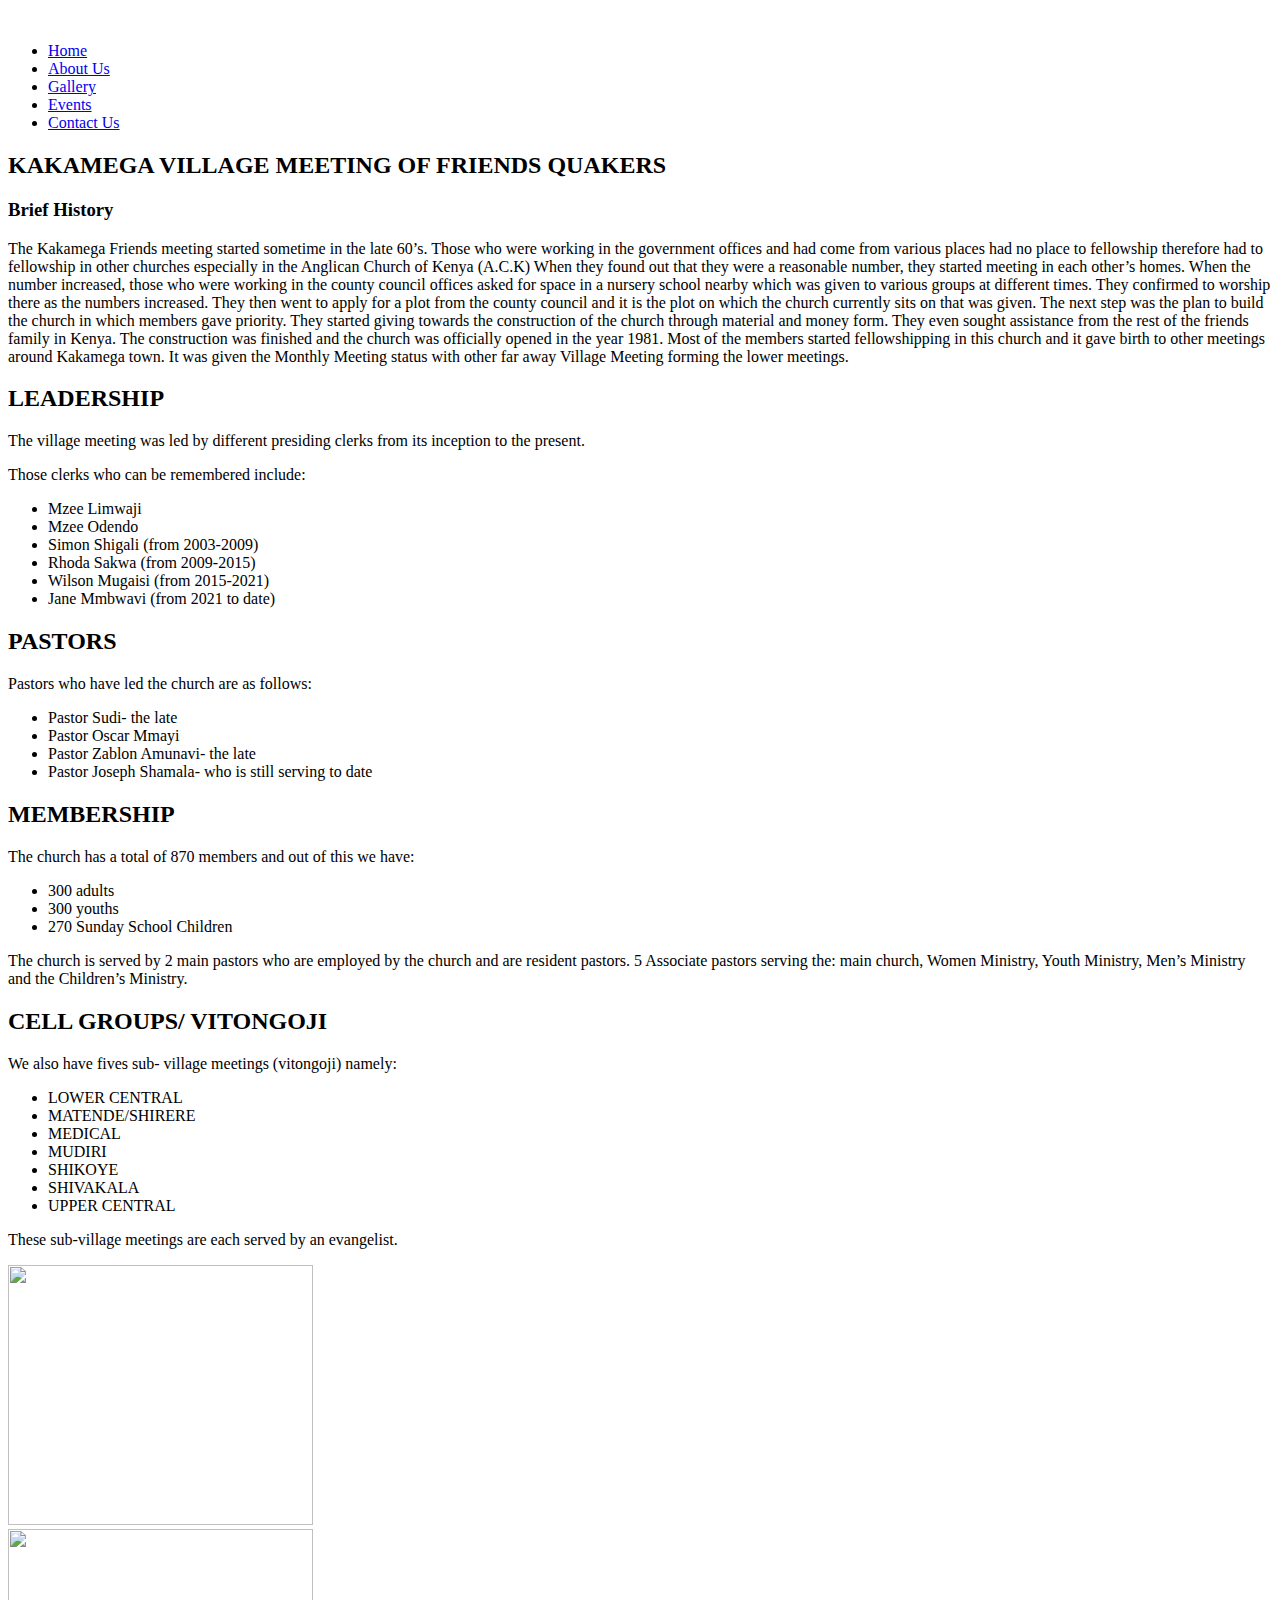
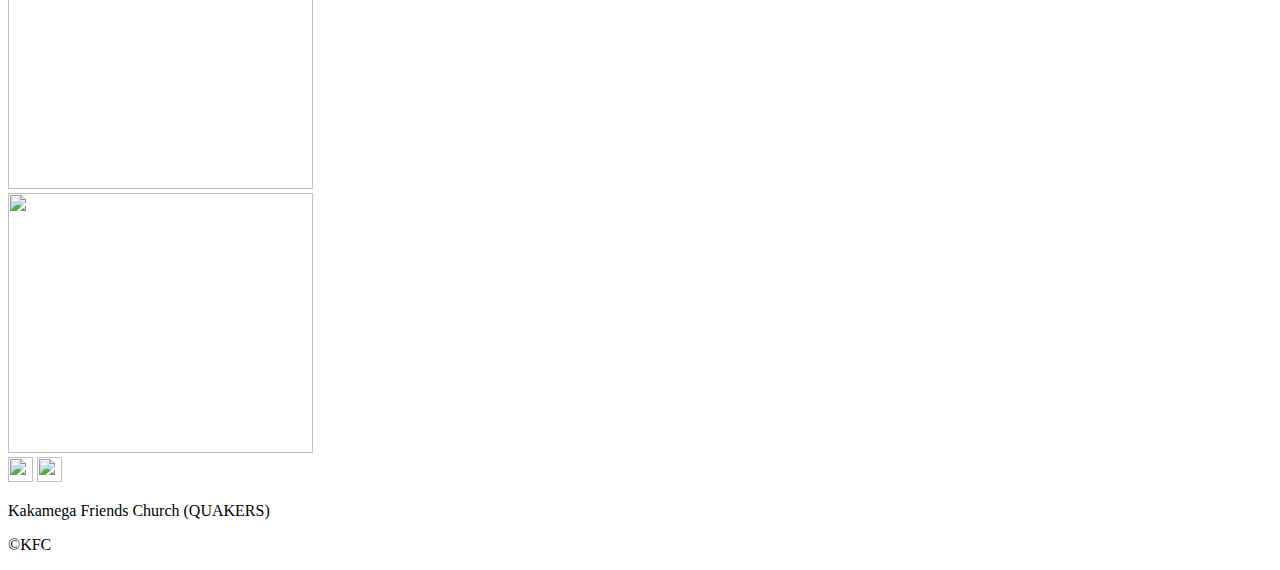
==== about.html @ b334652e "added photo" ====
<!DOCTYPE html>
<html lang="en">
<head>
    <meta charset="UTF-8">
    <meta http-equiv="X-UA-Compatible" content="IE=edge">
    <meta name="viewport" content="width=device-width, initial-scale=1.0">
    <link rel="stylesheet" href="about.css">
    <link rel="stylesheet" href="https://stackpath.bootstrapcdn.com/font-awesome/4.7.0/css/font-awesome.min.css">
    <title>project 1</title>
    <script src="https://code.jquery.com/jquery-3.6.0.js"></script>
    <script type="text/javascript">
        $(window).on('scroll', function(){
            if ($(window).scrollTop()){
                $('header').addClass('black');
            }
            else
            {
                $('header').removeClass('black');
            }
        })
    </script>
</head>
<body>
    <header>
        <a href="#" class="logo"><img src="logo.jfif" alt="" class="logopic"></a>
        <div class="menu-toggle"></div>
        <nav>
            <ul>
                <li><a href="index.html">Home</a></li>
                <li><a href="about.html"  class="active">About Us</a></li>
                <li><a href="gallery.html">Gallery</a></li>
                <li><a href="events.html">Events</a></li>
                <li><a href="contact.html">Contact Us</a></li>
            </ul>
        </nav>
        <div class="clearfix"></div>
    </header>
    <script src="https://code.jquery.com/jquery-3.6.0.js" integrity="sha256-H+K7U5CnXl1h5ywQfKtSj8PCmoN9aaq30gDh27Xc0jk=" crossorigin="anonymous"></script>
    <script type="text/javascript">
        $(document).ready(function(){
            $('.menu-toggle').click(function(){
            $('.menu-toggle').toggleClass('active')
            $('nav').toggleClass('active')
            })
        })
    </script>
    <main>
        <div class="origin">
            <h2>KAKAMEGA VILLAGE MEETING OF FRIENDS QUAKERS</h2>
            <h3>Brief History</h3>
            <P>The Kakamega Friends meeting started sometime in the late 60’s. 
                Those who were working in the government offices and had come from various places had no place to fellowship therefore had to fellowship in other churches especially in the Anglican Church of Kenya (A.C.K) 
                When they found out that they were a reasonable number, they started meeting in each other’s homes.
                When the number increased, those who were working in the county council offices asked for space in a nursery school nearby which was given to various groups at different times.
                They confirmed to worship there as the numbers increased. 
                They then went to apply for a plot from the county council and it is the plot on which the church currently sits on that was given.
                The next step was the plan to build the church in which members gave priority. They started giving towards the construction of the church through material and money form.
                They even sought assistance from the rest of the friends family in Kenya.
                The construction was finished and the church was officially opened in the year 1981.
                Most of the members started fellowshipping in this church and it gave birth to other meetings around Kakamega town.
                It was given the Monthly Meeting status with other far away Village Meeting forming the lower meetings.
            </P>
        </div>
        <div class="leadership">
            <div class="leaders">
                <h2>LEADERSHIP</h2>
                <P>The village meeting was led by different presiding clerks from its inception to the present.</P>
                <p>Those clerks who can be remembered include:</p>
                <ul>
                    <li>Mzee Limwaji</li>
                    <li>Mzee Odendo</li>
                    <li>Simon Shigali (from 2003-2009)</li>
                    <li>Rhoda Sakwa (from 2009-2015)</li>
                    <li>Wilson Mugaisi (from 2015-2021)</li>
                    <li>Jane Mmbwavi (from 2021 to date)</li>
                </ul>
            </div>
            <div class="pastors">
                <h2>PASTORS</h2>
                <p>Pastors who have led the church are as follows:</p>
                <ul>
                    <li>Pastor Sudi- the late</li>
                    <li>Pastor Oscar Mmayi</li>
                    <li>Pastor Zablon Amunavi- the late</li>
                    <li>Pastor Joseph Shamala- who is still serving to date</li>
                </ul>
            </div>
        </div>
        <div class="objectives">
            <h2>MEMBERSHIP</h2>
            <p>The church has a total of 870 members and out of this we have:</p>
            <ul>
                <li>300 adults</li>
                <li>300 youths</li>
                <li>270 Sunday School Children</li>
            </ul>
            <p>The church is served by 2 main pastors who are employed by the church and are resident pastors.
                5 Associate pastors serving the: main church, Women Ministry, Youth Ministry, Men’s Ministry and the Children’s Ministry.
            </p>
            <h2>CELL GROUPS/ VITONGOJI</h2>
            <P>We also have fives sub- village meetings (vitongoji) namely:</P>
            <ul>
                <li>LOWER CENTRAL</li>
                <li>MATENDE/SHIRERE</li>
                <li>MEDICAL</li>
                <li>MUDIRI</li>
                <li>SHIKOYE</li>
                <li>SHIVAKALA</li>
                <li>UPPER CENTRAL</li>
            </ul>
            <p>These sub-village meetings are each served by an evangelist.</p>
        </div>
        <div class="images">
            <div class="pc"><img src="pc/mmpc.jpg" width="305" height="260" alt=""></div>
            <div class="vpc"><img src="pc/pcl.jpg" width="305" height="260" alt=""></div>
            <div class="pst"><img src="p sham/pas.jpg" width="305" height="260" alt=""></div>
        </div>
    </main>
    <footer class="footer">
        <a href="https://www.facebook.com/profile.php?id=100045653815010"><img src="fblogo.png" width="25px" height="25px" alt=""></a>
        <a href="https://youtube.com/channel/UCqHTEB5Ny-5T0MM6x7pvdng" class="ytlogo"><img src="ytlogo.png" width="25px" height="25px" alt=""></a>
        <p>Kakamega Friends Church (QUAKERS)</p>
        <div class="copyright"><p>&copy;KFC</p></div>
    </footer>
</body>
</html>
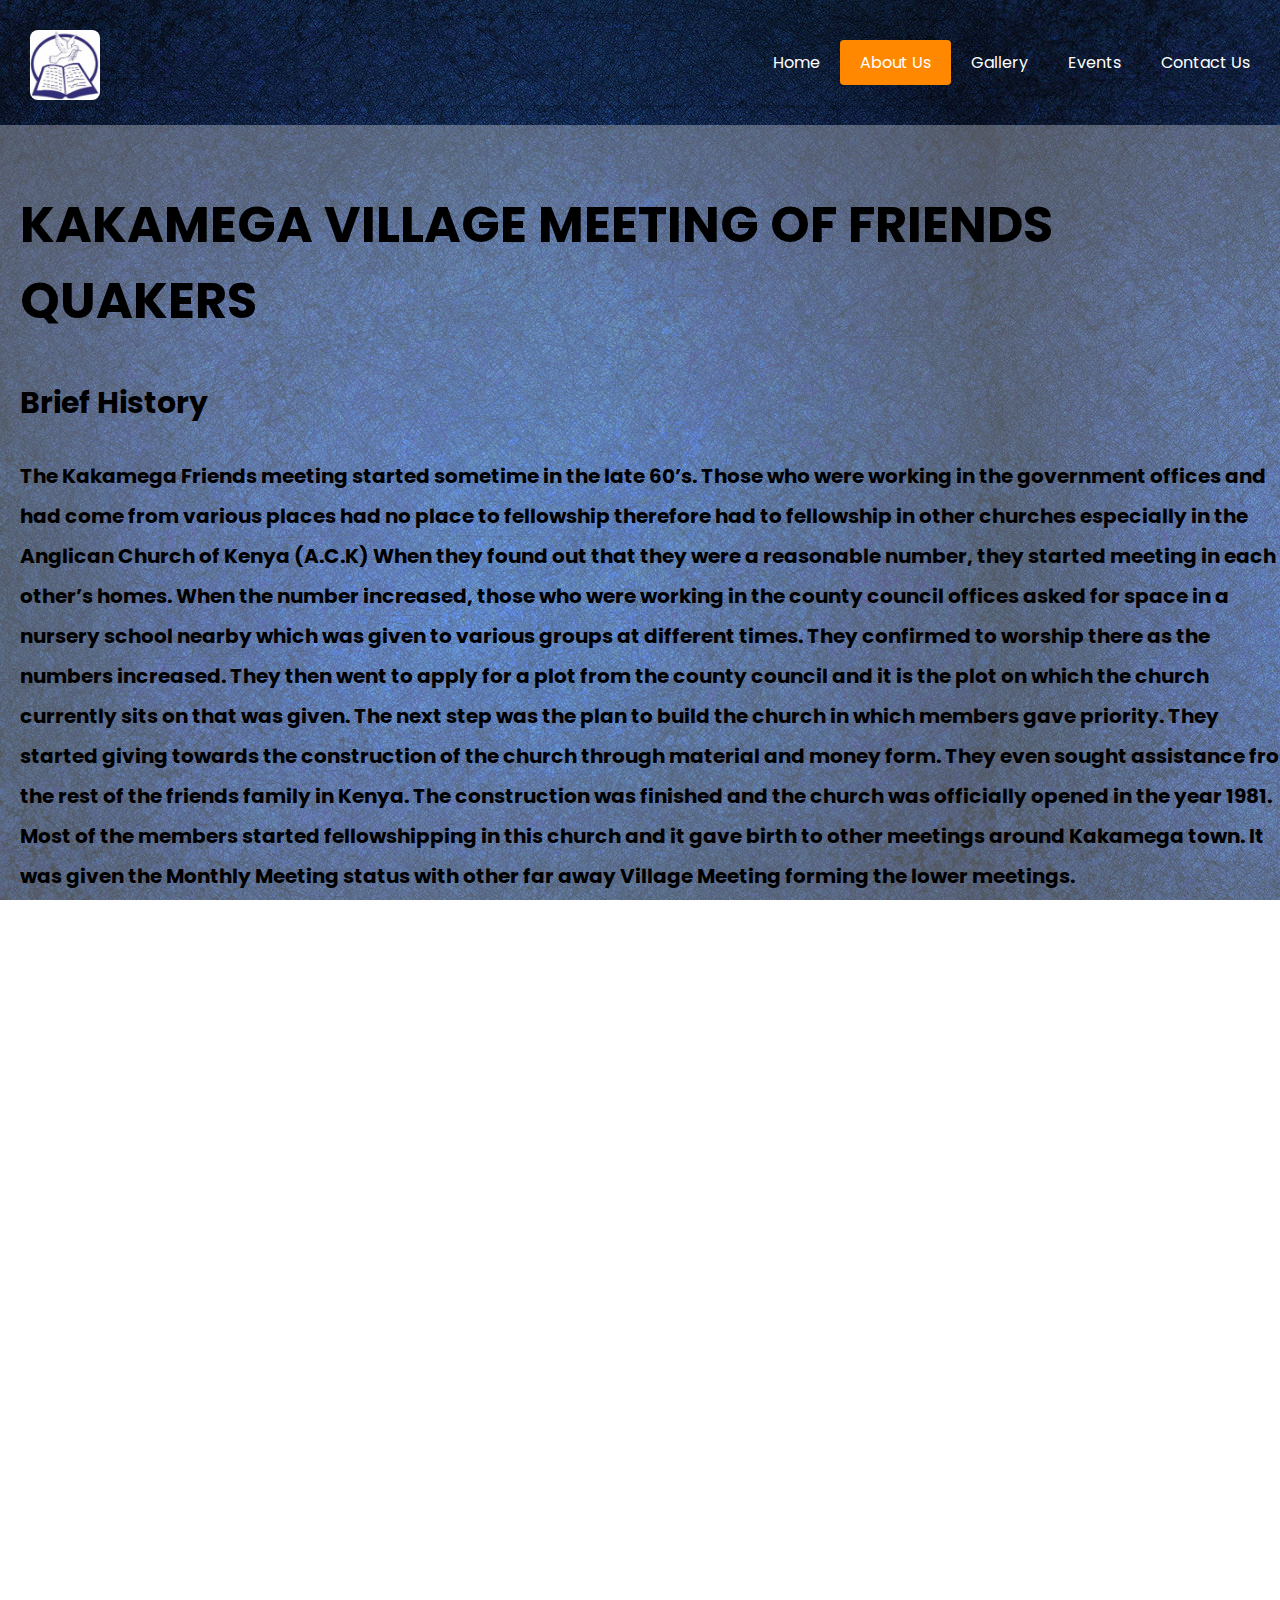
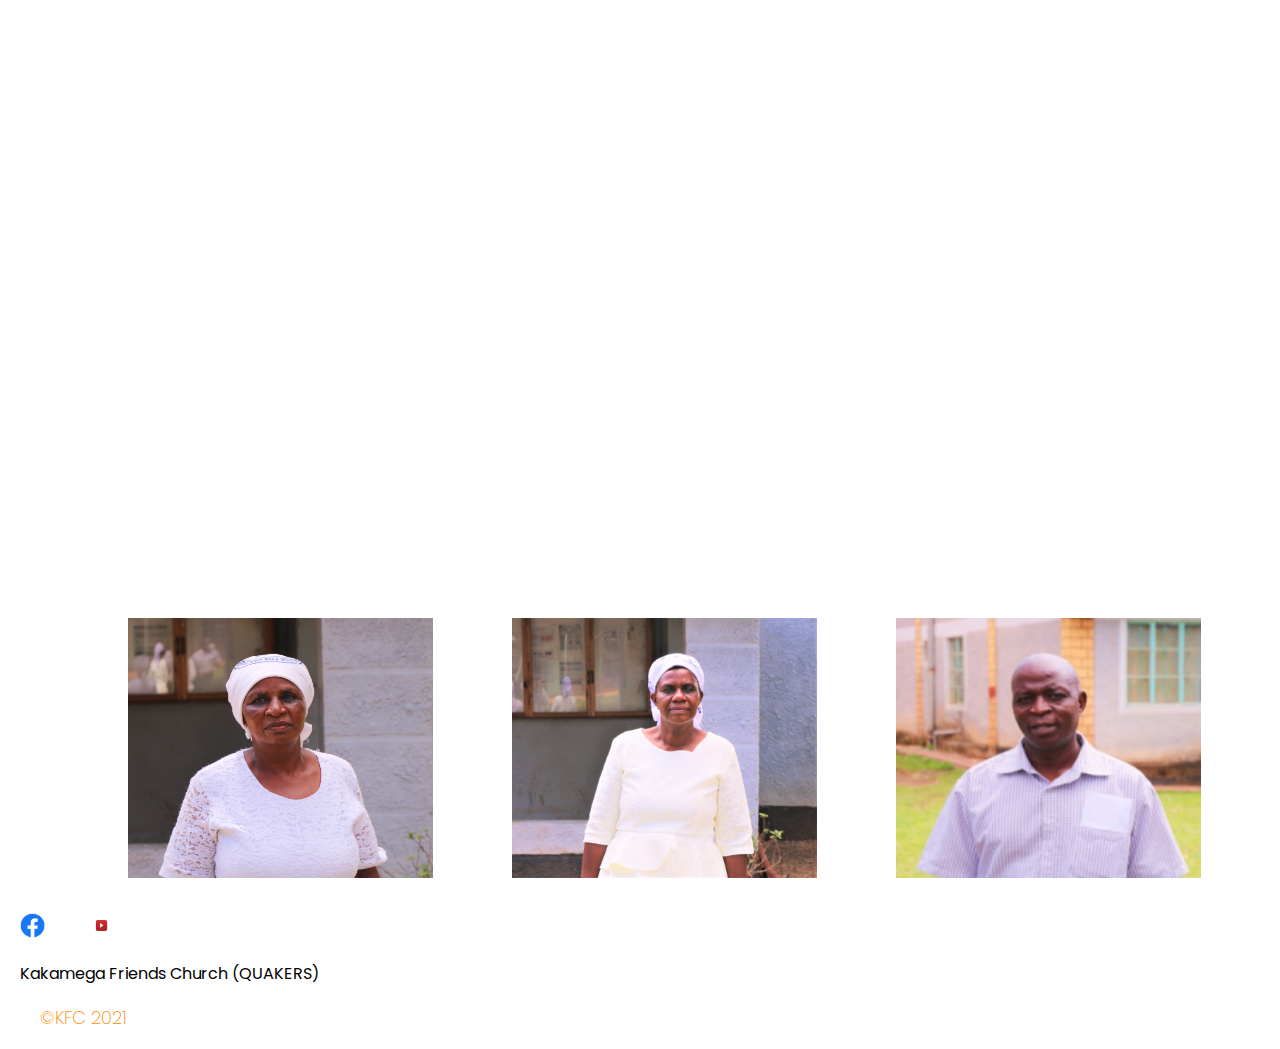
==== commit 32af6803: "added copyright" ====
--- a/about.html
+++ b/about.html
@@ -120,7 +120,7 @@
         <a href="https://www.facebook.com/profile.php?id=100045653815010"><img src="fblogo.png" width="25px" height="25px" alt=""></a>
         <a href="https://youtube.com/channel/UCqHTEB5Ny-5T0MM6x7pvdng" class="ytlogo"><img src="ytlogo.png" width="25px" height="25px" alt=""></a>
         <p>Kakamega Friends Church (QUAKERS)</p>
-        <div class="copyright"><p>&copy;KFC</p></div>
+        <div class="copyright"><p>&copy;KFC 2021</p></div>
     </footer>
 </body>
 </html>--- a/about.css
+++ b/about.css
@@ -0,0 +1,255 @@
+@import url('https://fonts.googleapis.com/css2?family=Poppins&display=swap');
+body
+{
+    margin: 0;
+    padding: 0;
+    font-family: 'Poppins', sans-serif;
+    background: url(oip.jpg);
+    background-attachment: fixed;
+}
+header
+{
+    position: relative;
+    width: 100%;
+    /* max-width: 1200px; */
+    margin: 20px auto;
+    padding: 10px;
+    /* background: #fff; */
+    box-sizing: border-box;
+    border-radius: 4px;
+    box-shadow: 0 2px 5px rgba(0, 0, 0, 0.2);
+}
+header.black
+{
+    background: rgba(0, 0, 0, .8);
+    height: 80px;
+    padding: 8px 50px;
+}
+header a.logo
+{   
+    color: rgb(255, 136, 0);
+    height: 60px;
+    font-size: 36px;
+    line-height: 60px;
+    padding: 0 20px;
+    text-align: center;
+    box-sizing: border-box;
+    float: left;
+    font-weight: 700;
+    text-decoration: none;
+    transition: .5s;
+}
+header a.logo .logopic
+{
+    width: 70px;
+    height: 70px;
+    border-radius: 8px;
+    transition: .5s;
+}
+header.black a.logo .logopic
+{
+    height: 65px;
+}
+nav
+{
+    float: right;
+}
+.clearfix
+{
+    clear: both;
+}
+nav ul
+{
+   margin: 0;
+   padding: 0;
+    display: flex;
+}
+nav ul li
+{
+    list-style: none;
+}
+nav ul li a
+{
+    display: block;
+    margin: 10px 0;
+    padding: 10px 20px;
+    text-decoration: none;
+    color: #fff;
+}
+nav ul li a.active,
+nav ul li a:hover
+{
+    background: rgb(255, 136, 0);
+    border-radius: 4px;
+    color: #fff;
+    transition: 0.5s;
+}
+@media (max-width: 1200px)
+{
+    header
+    {
+        margin: 20px;
+    }
+}@media (max-width: 768px)
+{
+    .menu-toggle
+    {
+        display: block;
+        width: 40px;
+        height: 40px;
+        margin: 10px;
+        float: right;
+        cursor: pointer;
+        text-align: center;
+        font-size: 30px;
+        color: rgb(255, 136, 0);
+    }
+    .menu-toggle::before
+    {
+        content: '\f0c9';
+        font-family: fontAwesome;
+        line-height: 40px;
+    }
+    .menu-toggle.active::before
+    {
+        content: '\f00d';
+    }
+    nav
+    {
+        display: none;
+    }
+    nav.active
+    {
+        display: block;
+        width: 100%;
+    }
+    nav.active ul
+    {
+        display: block;
+    }
+    nav.active ul li a
+    {
+        margin: 0;
+    }
+}
+.origin
+{
+    padding: 20px;
+    height: auto;
+    width: 100%;
+    background: rgba(255, 255, 255, 0.3);
+}
+.origin h2
+{
+    font-size: 50px;
+    display: flex;
+    justify-content: center;
+    align-items: center;
+}
+.origin h3
+{
+    font-size: 30px;
+}
+.origin p
+{
+    font-size: 20px;
+    font-weight: 700;
+    line-height: 2em;
+}
+.leadership
+{
+    margin-top: 20px;
+    height: auto;
+    width: 100%;
+    display: flex;
+    justify-content: space-evenly;
+    align-items: inherit;
+    font-size: 20px;
+    background: rgba(255, 255, 255, .2);
+}
+.leaders
+{
+    padding: 20px;
+    color: #fff;
+}
+.leaders p
+{
+    font-size: 20px;
+}
+.pastors
+{
+    padding: 20px;
+    color: #fff;
+}
+.pastors p
+{
+    font-size: 20px;
+}
+.objectives
+{
+    padding: 20px;
+    height: auto;
+    width: 100%;
+    font-size: 20px;
+    color: #fff;
+}
+.images
+{
+    display: flex;
+    justify-content: space-evenly;
+    align-items: center;
+    height: 290px;
+    /* margin: 20px; */
+    background: rgba(255, 255, 255, .1);
+}
+.images .pc
+{
+    height: 260px;
+    width: 20%;
+    margin-top: 20px;
+    margin-bottom: 20px;
+    background: rgb(5, 5, 5);
+}
+.images .vpc
+{
+    height: 260px;
+    width: 20%;
+    margin-top: 20px;
+    margin-bottom: 20px;
+    background: rgb(5, 5, 5);
+}
+.images .pst
+{
+    height: 260px;
+    width: 20%;
+    margin-top: 20px;
+    margin-bottom: 20px;
+    background: rgb(5, 5, 5);
+}
+.footer
+{
+    margin-top: 20px;
+    height: auto;
+    width: 100%;
+    background: rgba(255, 255, 255, .4);
+}
+.footer .copyright
+{
+    margin-left: 20px;
+    font-size: 18px;
+    font-weight: 200;
+    color: rgb(255, 136, 0);
+}
+.footer a
+{
+    margin: 20px;
+}
+.ytlogo
+{
+    height: 35px;
+    width: 35px;
+}
+.footer p
+{
+    margin-left: 20px;
+}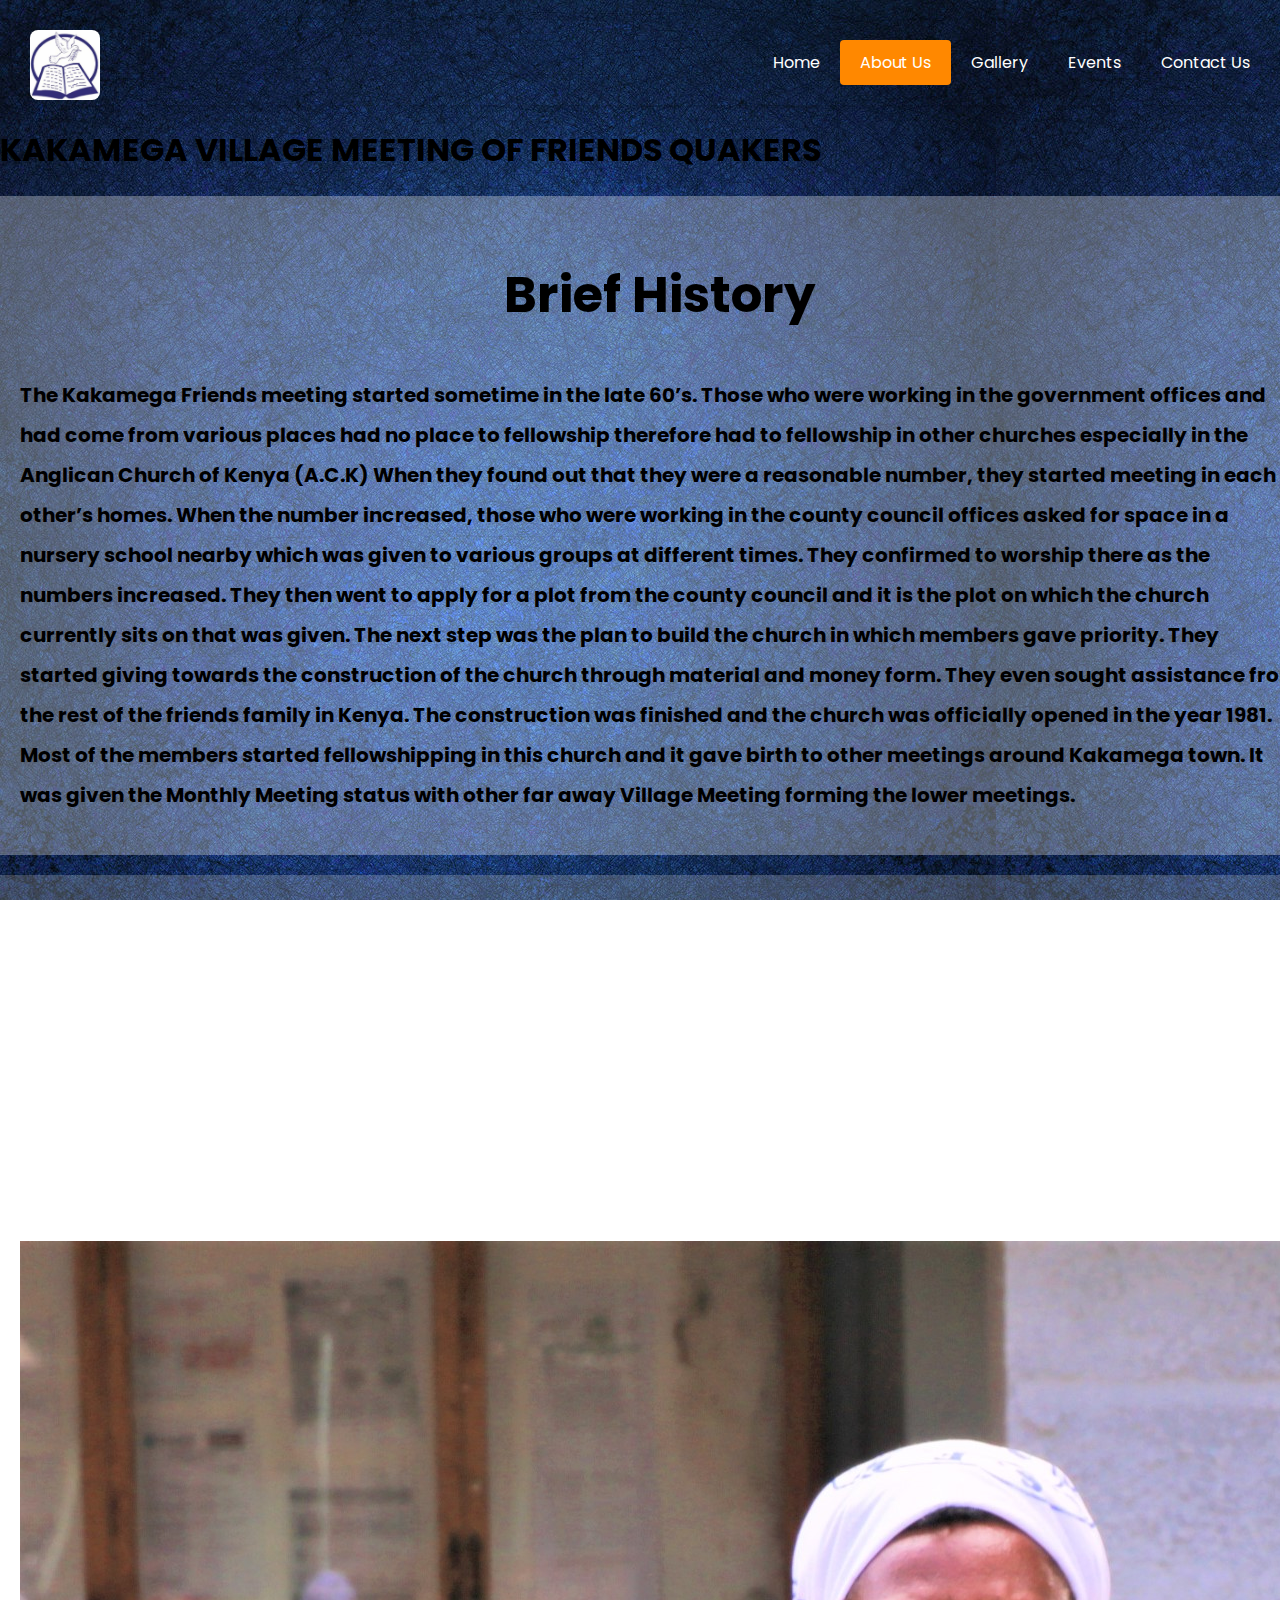
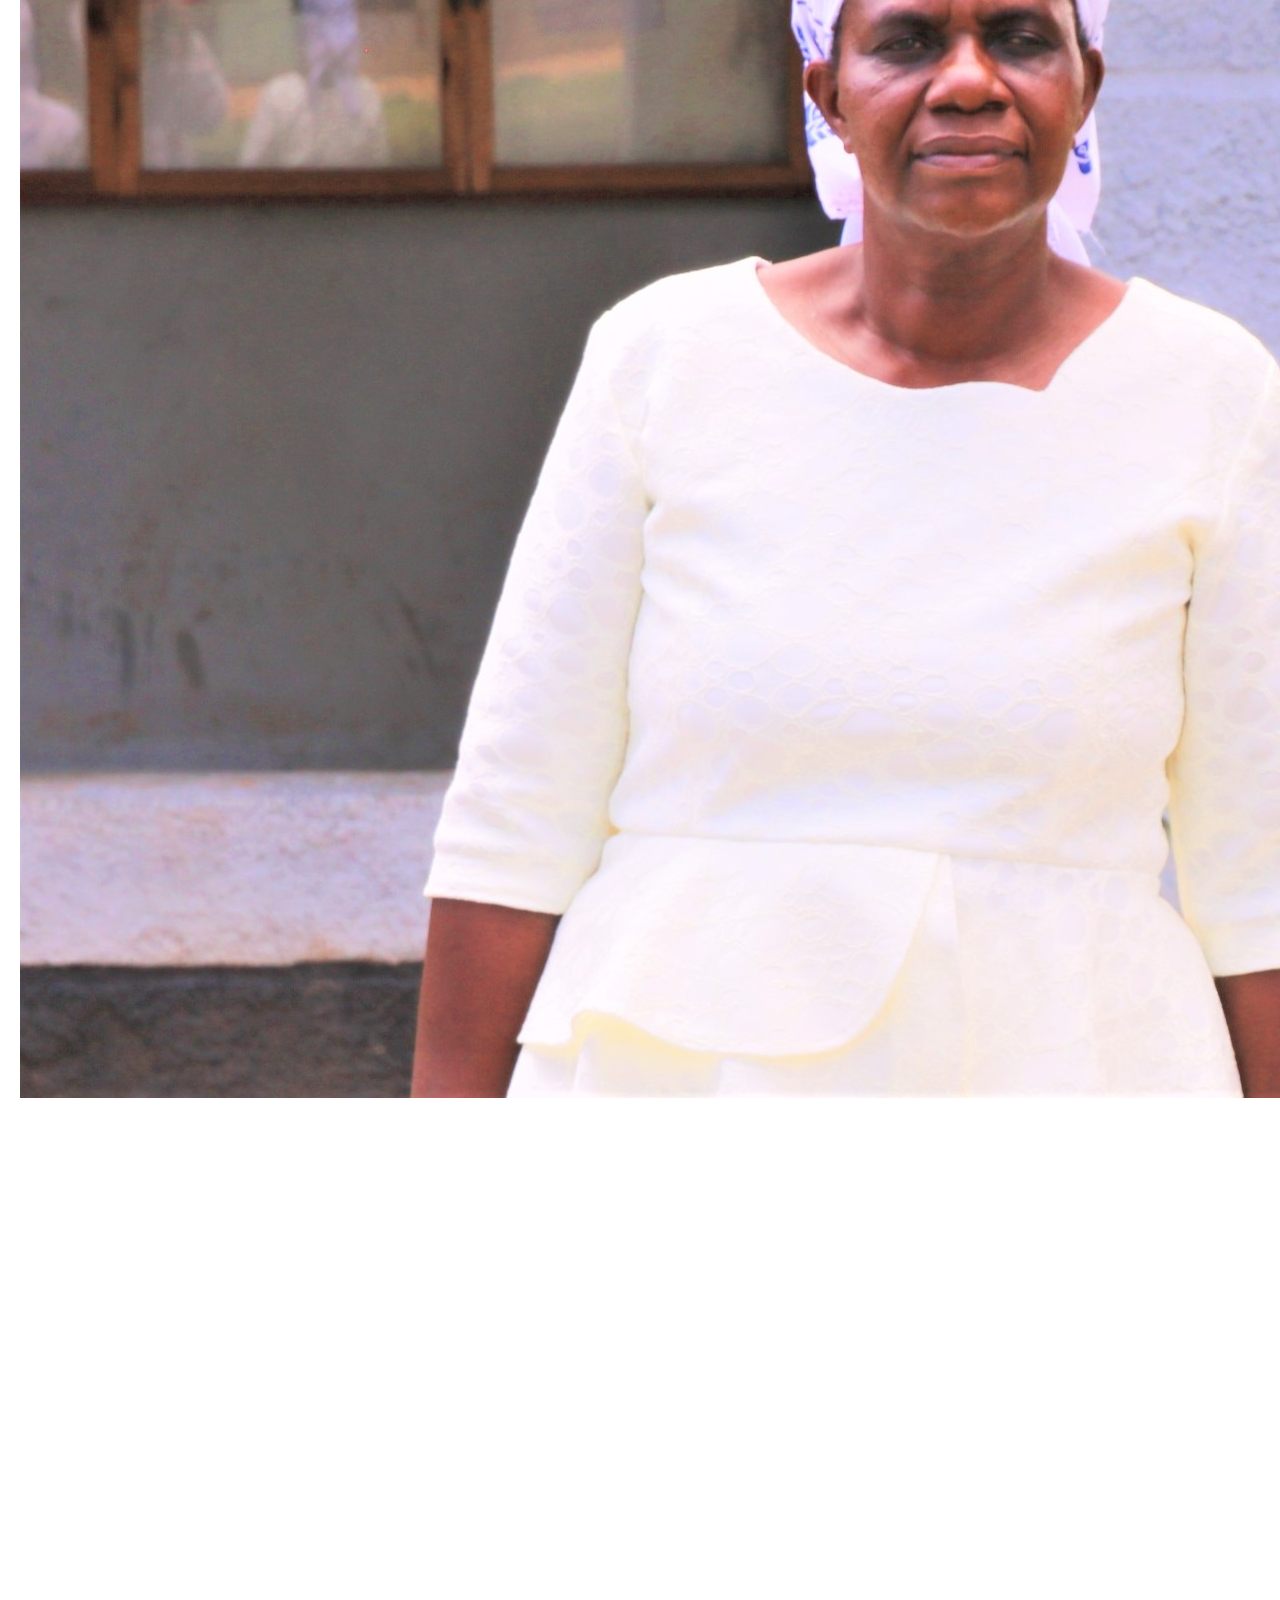
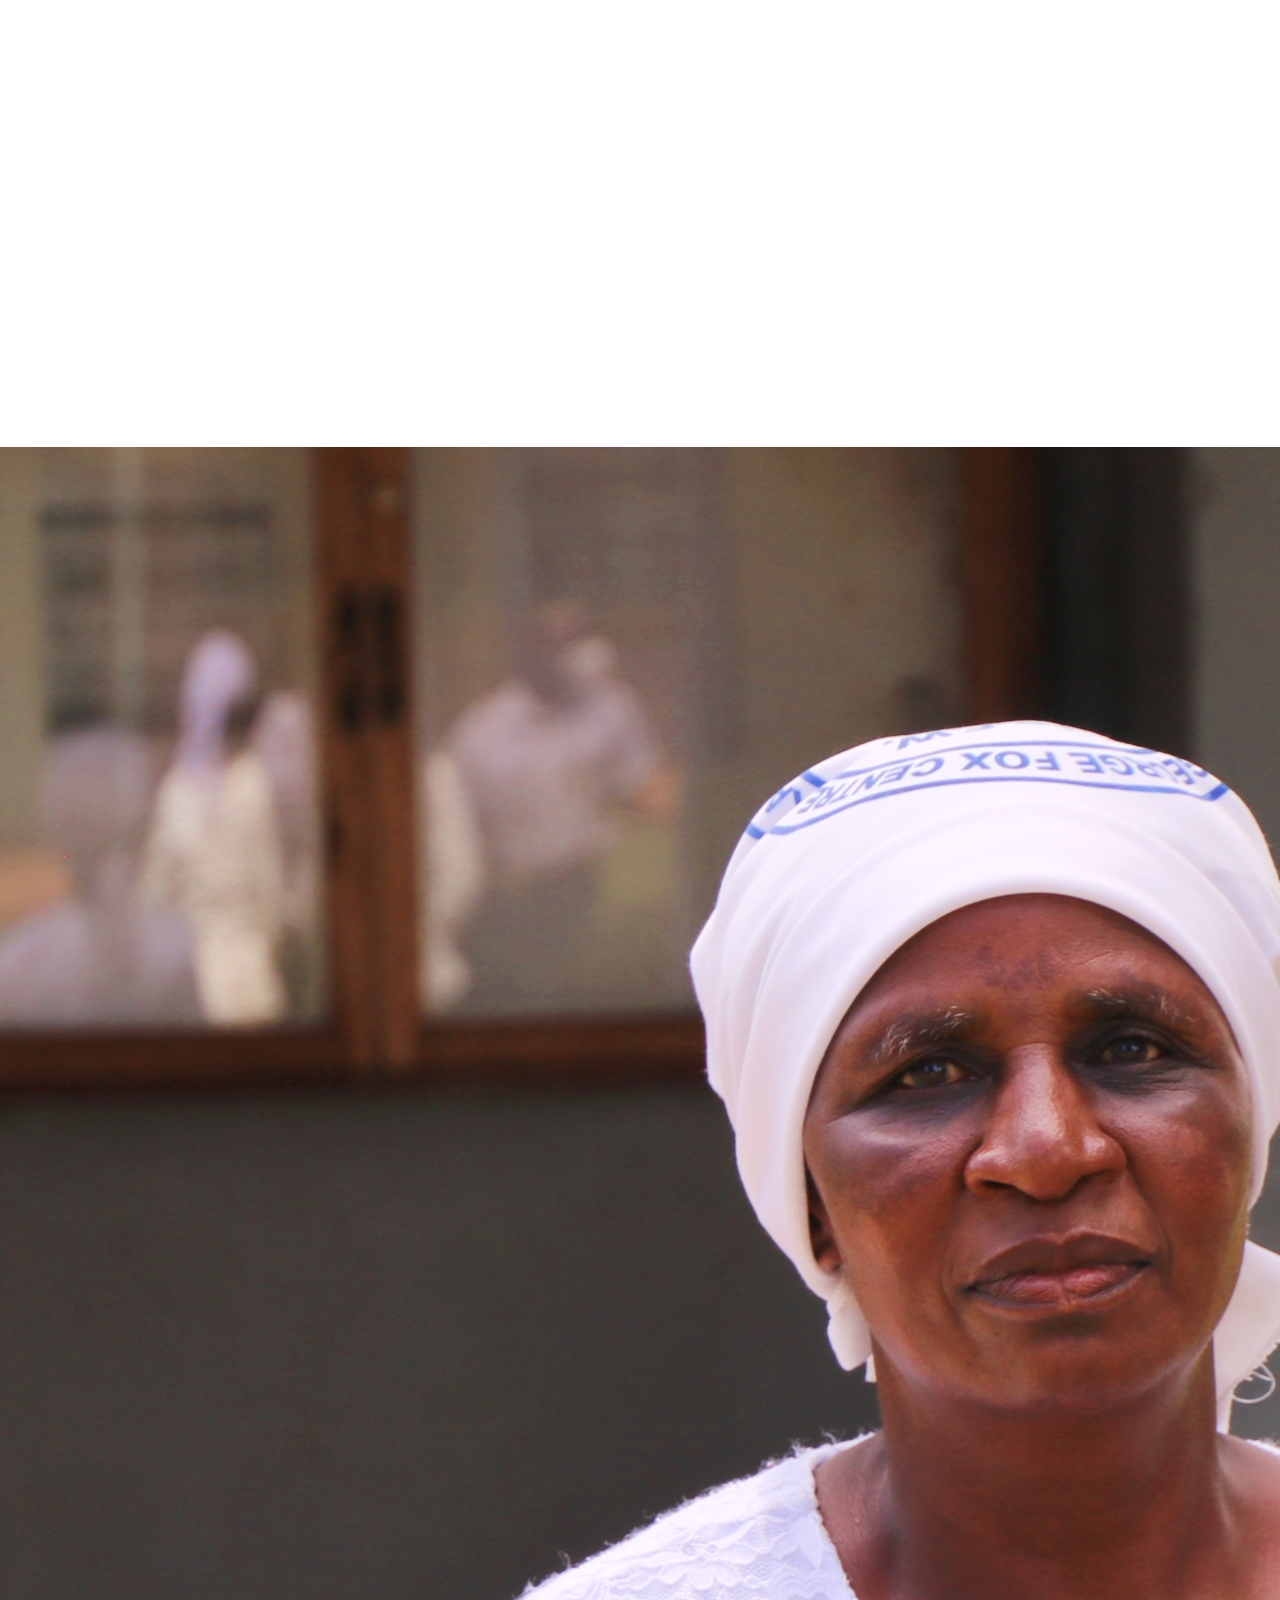
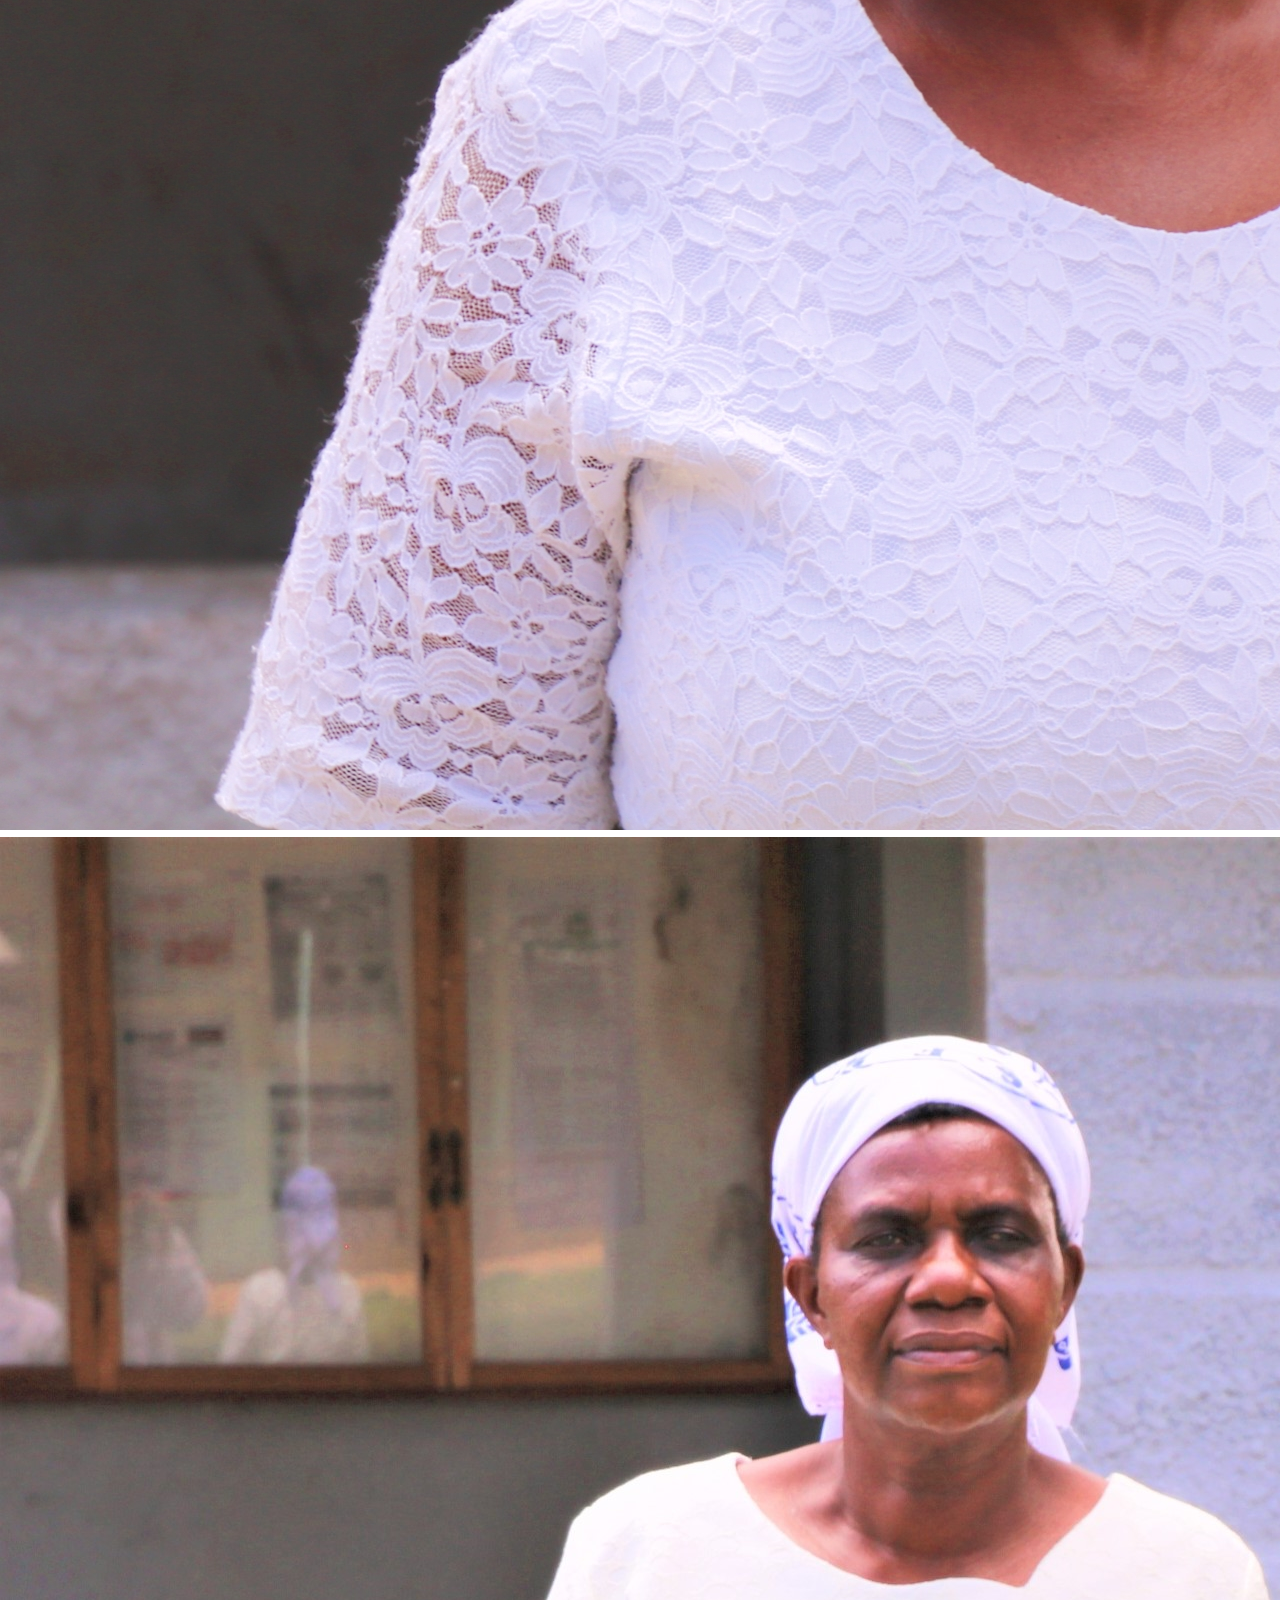
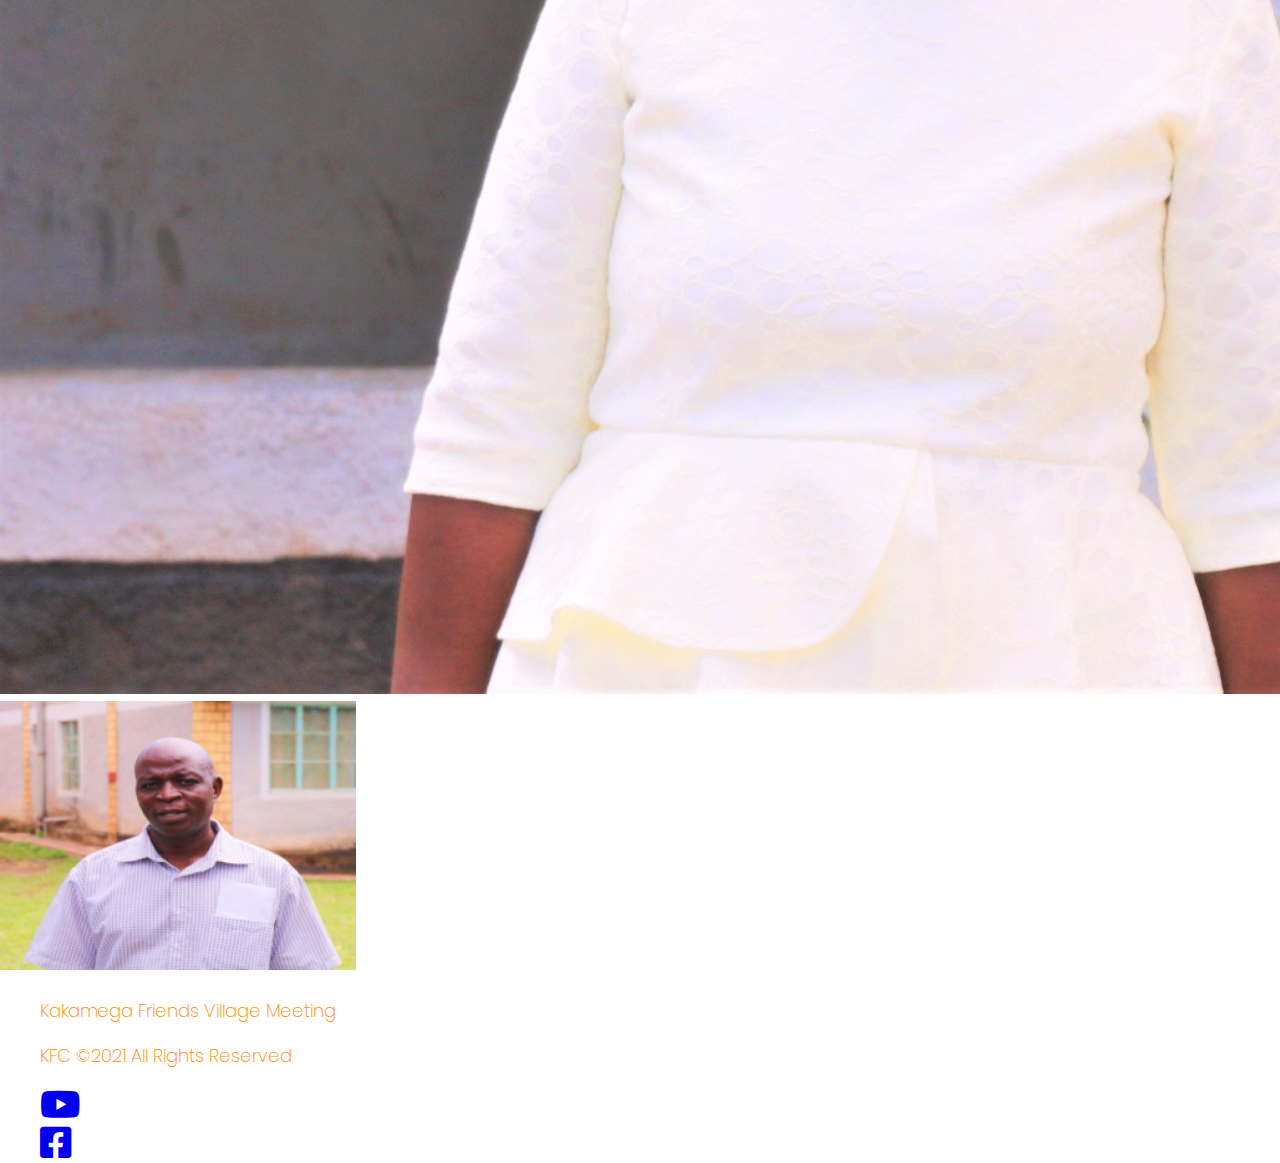
==== commit 39889fc0: "created footer" ====
--- a/about.html
+++ b/about.html
@@ -4,6 +4,7 @@
     <meta charset="UTF-8">
     <meta http-equiv="X-UA-Compatible" content="IE=edge">
     <meta name="viewport" content="width=device-width, initial-scale=1.0">
+    <link rel="stylesheet" href="css/all.min.css">
     <link rel="stylesheet" href="about.css">
     <link rel="stylesheet" href="https://stackpath.bootstrapcdn.com/font-awesome/4.7.0/css/font-awesome.min.css">
     <title>project 1</title>
@@ -45,9 +46,12 @@
         })
     </script>
     <main>
+        <div class="h1">
+            <h1>KAKAMEGA VILLAGE MEETING OF FRIENDS QUAKERS</h1>
+            
+        </div>
         <div class="origin">
-            <h2>KAKAMEGA VILLAGE MEETING OF FRIENDS QUAKERS</h2>
-            <h3>Brief History</h3>
+            <h2>Brief History</h2>
             <P>The Kakamega Friends meeting started sometime in the late 60’s. 
                 Those who were working in the government offices and had come from various places had no place to fellowship therefore had to fellowship in other churches especially in the Anglican Church of Kenya (A.C.K) 
                 When they found out that they were a reasonable number, they started meeting in each other’s homes.
@@ -62,10 +66,11 @@
             </P>
         </div>
         <div class="leadership">
+            <!-- <div class="h2"><h2>LEADERSHIP</h2></div> -->
             <div class="leaders">
                 <h2>LEADERSHIP</h2>
-                <P>The village meeting was led by different presiding clerks from its inception to the present.</P>
-                <p>Those clerks who can be remembered include:</p>
+                <P>The village meeting was led by different presiding clerks from its inception to the present.Those clerks who can be remembered include:</P>
+                <p></p>
                 <ul>
                     <li>Mzee Limwaji</li>
                     <li>Mzee Odendo</li>
@@ -74,6 +79,7 @@
                     <li>Wilson Mugaisi (from 2015-2021)</li>
                     <li>Jane Mmbwavi (from 2021 to date)</li>
                 </ul>
+                <div><img src="pc/pcl.jpg" alt=""></div>
             </div>
             <div class="pastors">
                 <h2>PASTORS</h2>
@@ -84,43 +90,64 @@
                     <li>Pastor Zablon Amunavi- the late</li>
                     <li>Pastor Joseph Shamala- who is still serving to date</li>
                 </ul>
+                <div><img src="p sham/pas.jpg" alt=""></div>
             </div>
         </div>
         <div class="objectives">
-            <h2>MEMBERSHIP</h2>
-            <p>The church has a total of 870 members and out of this we have:</p>
-            <ul>
-                <li>300 adults</li>
-                <li>300 youths</li>
-                <li>270 Sunday School Children</li>
-            </ul>
-            <p>The church is served by 2 main pastors who are employed by the church and are resident pastors.
-                5 Associate pastors serving the: main church, Women Ministry, Youth Ministry, Men’s Ministry and the Children’s Ministry.
-            </p>
-            <h2>CELL GROUPS/ VITONGOJI</h2>
-            <P>We also have fives sub- village meetings (vitongoji) namely:</P>
-            <ul>
-                <li>LOWER CENTRAL</li>
-                <li>MATENDE/SHIRERE</li>
-                <li>MEDICAL</li>
-                <li>MUDIRI</li>
-                <li>SHIKOYE</li>
-                <li>SHIVAKALA</li>
-                <li>UPPER CENTRAL</li>
-            </ul>
-            <p>These sub-village meetings are each served by an evangelist.</p>
+            <div class="membership">
+                <h2>MEMBERSHIP</h2>
+                <p>The church has a total of 870 members and out of this we have:</p>
+                <ul>
+                    <li>300 adults</li>
+                    <li>300 youths</li>
+                    <li>270 Sunday School Children</li>
+                </ul>
+                <p>The church is served by 2 main pastors who are employed by the church and are resident pastors.
+                    5 Associate pastors serving the: main church, Women Ministry, Youth Ministry, Men’s Ministry and the Children’s Ministry.
+                </p>
+            </div>
+            <div class="circles">
+                <div class="qmen">
+                    <img src="#" alt="">
+                </div>
+                <div class="usfw">
+                    <img src="#" alt="">
+                </div>
+                <div class="yfp">
+                    <img src="#" alt="">
+                </div>
+                <div class="children">
+                    <img src="#" alt="">
+                </div>
+            </div>
+            <div class="cellgroups">
+                <h2>CELL GROUPS/ VITONGOJI</h2>
+                <P>We also have fives sub- village meetings (vitongoji) namely:</P>
+                <ul>
+                    <li>LOWER CENTRAL</li>
+                    <li>MATENDE/SHIRERE</li>
+                    <li>MEDICAL</li>
+                    <li>MUDIRI</li>
+                    <li>SHIKOYE</li>
+                    <li>SHIVAKALA</li>
+                    <li>UPPER CENTRAL</li>
+                </ul>
+                <p>These sub-village meetings are each served by an evangelist.</p>
+            </div>
         </div>
-        <div class="images">
-            <div class="pc"><img src="pc/mmpc.jpg" width="305" height="260" alt=""></div>
-            <div class="vpc"><img src="pc/pcl.jpg" width="305" height="260" alt=""></div>
-            <div class="pst"><img src="p sham/pas.jpg" width="305" height="260" alt=""></div>
+        <div class="img-area">
+            <div class="single-img"><img src="pc/mmpc.jpg" alt=""></div>
+            <div class="single-img"><img src="pc/pcl.jpg" alt=""></div>
+            <div class="single-img"><img src="p sham/pas.jpg" alt=""></div>
         </div>
     </main>
     <footer class="footer">
-        <a href="https://www.facebook.com/profile.php?id=100045653815010"><img src="fblogo.png" width="25px" height="25px" alt=""></a>
-        <a href="https://youtube.com/channel/UCqHTEB5Ny-5T0MM6x7pvdng" class="ytlogo"><img src="ytlogo.png" width="25px" height="25px" alt=""></a>
-        <p>Kakamega Friends Church (QUAKERS)</p>
-        <div class="copyright"><p>&copy;KFC 2021</p></div>
+        <div class="copyright">
+            <div class="p1"><p>Kakamega Friends Village Meeting</p></div>
+            <div class="p2"><p>KFC &copy;2021 All Rights Reserved</p></div>
+            <div class="youtube"><a href="https://youtube.com/channel/UCqHTEB5Ny-5T0MM6x7pvdng" target="_blank"><i class="fab fa-2x fa-youtube"></i></a></div>
+            <div class="facebook"><a href="https://www.facebook.com/profile.php?id=100045653815010" target="_blank"><i class="fab fa-2x fa-facebook-square"></i></a></div>
+        </div>
     </footer>
 </body>
 </html>--- a/css/all.min.css
+++ b/css/all.min.css
@@ -0,0 +1,5 @@
+/*!
+ * Font Awesome Free 5.15.3 by @fontawesome - https://fontawesome.com
+ * License - https://fontawesome.com/license/free (Icons: CC BY 4.0, Fonts: SIL OFL 1.1, Code: MIT License)
+ */
+.fa,.fab,.fad,.fal,.far,.fas{-moz-osx-font-smoothing:grayscale;-webkit-font-smoothing:antialiased;display:inline-block;font-style:normal;font-variant:normal;text-rendering:auto;line-height:1}.fa-lg{font-size:1.33333em;line-height:.75em;vertical-align:-.0667em}.fa-xs{font-size:.75em}.fa-sm{font-size:.875em}.fa-1x{font-size:1em}.fa-2x{font-size:2em}.fa-3x{font-size:3em}.fa-4x{font-size:4em}.fa-5x{font-size:5em}.fa-6x{font-size:6em}.fa-7x{font-size:7em}.fa-8x{font-size:8em}.fa-9x{font-size:9em}.fa-10x{font-size:10em}.fa-fw{text-align:center;width:1.25em}.fa-ul{list-style-type:none;margin-left:2.5em;padding-left:0}.fa-ul>li{position:relative}.fa-li{left:-2em;position:absolute;text-align:center;width:2em;line-height:inherit}.fa-border{border:.08em solid #eee;border-radius:.1em;padding:.2em .25em .15em}.fa-pull-left{float:left}.fa-pull-right{float:right}.fa.fa-pull-left,.fab.fa-pull-left,.fal.fa-pull-left,.far.fa-pull-left,.fas.fa-pull-left{margin-right:.3em}.fa.fa-pull-right,.fab.fa-pull-right,.fal.fa-pull-right,.far.fa-pull-right,.fas.fa-pull-right{margin-left:.3em}.fa-spin{-webkit-animation:fa-spin 2s linear infinite;animation:fa-spin 2s linear infinite}.fa-pulse{-webkit-animation:fa-spin 1s steps(8) infinite;animation:fa-spin 1s steps(8) infinite}@-webkit-keyframes fa-spin{0%{-webkit-transform:rotate(0deg);transform:rotate(0deg)}to{-webkit-transform:rotate(1turn);transform:rotate(1turn)}}@keyframes fa-spin{0%{-webkit-transform:rotate(0deg);transform:rotate(0deg)}to{-webkit-transform:rotate(1turn);transform:rotate(1turn)}}.fa-rotate-90{-ms-filter:"progid:DXImageTransform.Microsoft.BasicImage(rotation=1)";-webkit-transform:rotate(90deg);transform:rotate(90deg)}.fa-rotate-180{-ms-filter:"progid:DXImageTransform.Microsoft.BasicImage(rotation=2)";-webkit-transform:rotate(180deg);transform:rotate(180deg)}.fa-rotate-270{-ms-filter:"progid:DXImageTransform.Microsoft.BasicImage(rotation=3)";-webkit-transform:rotate(270deg);transform:rotate(270deg)}.fa-flip-horizontal{-ms-filter:"progid:DXImageTransform.Microsoft.BasicImage(rotation=0, mirror=1)";-webkit-transform:scaleX(-1);transform:scaleX(-1)}.fa-flip-vertical{-webkit-transform:scaleY(-1);transform:scaleY(-1)}.fa-flip-both,.fa-flip-horizontal.fa-flip-vertical,.fa-flip-vertical{-ms-filter:"progid:DXImageTransform.Microsoft.BasicImage(rotation=2, mirror=1)"}.fa-flip-both,.fa-flip-horizontal.fa-flip-vertical{-webkit-transform:scale(-1);transform:scale(-1)}:root .fa-flip-both,:root .fa-flip-horizontal,:root .fa-flip-vertical,:root .fa-rotate-90,:root .fa-rotate-180,:root .fa-rotate-270{-webkit-filter:none;filter:none}.fa-stack{display:inline-block;height:2em;line-height:2em;position:relative;vertical-align:middle;width:2.5em}.fa-stack-1x,.fa-stack-2x{left:0;position:absolute;text-align:center;width:100%}.fa-stack-1x{line-height:inherit}.fa-stack-2x{font-size:2em}.fa-inverse{color:#fff}.fa-500px:before{content:"\f26e"}.fa-accessible-icon:before{content:"\f368"}.fa-accusoft:before{content:"\f369"}.fa-acquisitions-incorporated:before{content:"\f6af"}.fa-ad:before{content:"\f641"}.fa-address-book:before{content:"\f2b9"}.fa-address-card:before{content:"\f2bb"}.fa-adjust:before{content:"\f042"}.fa-adn:before{content:"\f170"}.fa-adversal:before{content:"\f36a"}.fa-affiliatetheme:before{content:"\f36b"}.fa-air-freshener:before{content:"\f5d0"}.fa-airbnb:before{content:"\f834"}.fa-algolia:before{content:"\f36c"}.fa-align-center:before{content:"\f037"}.fa-align-justify:before{content:"\f039"}.fa-align-left:before{content:"\f036"}.fa-align-right:before{content:"\f038"}.fa-alipay:before{content:"\f642"}.fa-allergies:before{content:"\f461"}.fa-amazon:before{content:"\f270"}.fa-amazon-pay:before{content:"\f42c"}.fa-ambulance:before{content:"\f0f9"}.fa-american-sign-language-interpreting:before{content:"\f2a3"}.fa-amilia:before{content:"\f36d"}.fa-anchor:before{content:"\f13d"}.fa-android:before{content:"\f17b"}.fa-angellist:before{content:"\f209"}.fa-angle-double-down:before{content:"\f103"}.fa-angle-double-left:before{content:"\f100"}.fa-angle-double-right:before{content:"\f101"}.fa-angle-double-up:before{content:"\f102"}.fa-angle-down:before{content:"\f107"}.fa-angle-left:before{content:"\f104"}.fa-angle-right:before{content:"\f105"}.fa-angle-up:before{content:"\f106"}.fa-angry:before{content:"\f556"}.fa-angrycreative:before{content:"\f36e"}.fa-angular:before{content:"\f420"}.fa-ankh:before{content:"\f644"}.fa-app-store:before{content:"\f36f"}.fa-app-store-ios:before{content:"\f370"}.fa-apper:before{content:"\f371"}.fa-apple:before{content:"\f179"}.fa-apple-alt:before{content:"\f5d1"}.fa-apple-pay:before{content:"\f415"}.fa-archive:before{content:"\f187"}.fa-archway:before{content:"\f557"}.fa-arrow-alt-circle-down:before{content:"\f358"}.fa-arrow-alt-circle-left:before{content:"\f359"}.fa-arrow-alt-circle-right:before{content:"\f35a"}.fa-arrow-alt-circle-up:before{content:"\f35b"}.fa-arrow-circle-down:before{content:"\f0ab"}.fa-arrow-circle-left:before{content:"\f0a8"}.fa-arrow-circle-right:before{content:"\f0a9"}.fa-arrow-circle-up:before{content:"\f0aa"}.fa-arrow-down:before{content:"\f063"}.fa-arrow-left:before{content:"\f060"}.fa-arrow-right:before{content:"\f061"}.fa-arrow-up:before{content:"\f062"}.fa-arrows-alt:before{content:"\f0b2"}.fa-arrows-alt-h:before{content:"\f337"}.fa-arrows-alt-v:before{content:"\f338"}.fa-artstation:before{content:"\f77a"}.fa-assistive-listening-systems:before{content:"\f2a2"}.fa-asterisk:before{content:"\f069"}.fa-asymmetrik:before{content:"\f372"}.fa-at:before{content:"\f1fa"}.fa-atlas:before{content:"\f558"}.fa-atlassian:before{content:"\f77b"}.fa-atom:before{content:"\f5d2"}.fa-audible:before{content:"\f373"}.fa-audio-description:before{content:"\f29e"}.fa-autoprefixer:before{content:"\f41c"}.fa-avianex:before{content:"\f374"}.fa-aviato:before{content:"\f421"}.fa-award:before{content:"\f559"}.fa-aws:before{content:"\f375"}.fa-baby:before{content:"\f77c"}.fa-baby-carriage:before{content:"\f77d"}.fa-backspace:before{content:"\f55a"}.fa-backward:before{content:"\f04a"}.fa-bacon:before{content:"\f7e5"}.fa-bacteria:before{content:"\e059"}.fa-bacterium:before{content:"\e05a"}.fa-bahai:before{content:"\f666"}.fa-balance-scale:before{content:"\f24e"}.fa-balance-scale-left:before{content:"\f515"}.fa-balance-scale-right:before{content:"\f516"}.fa-ban:before{content:"\f05e"}.fa-band-aid:before{content:"\f462"}.fa-bandcamp:before{content:"\f2d5"}.fa-barcode:before{content:"\f02a"}.fa-bars:before{content:"\f0c9"}.fa-baseball-ball:before{content:"\f433"}.fa-basketball-ball:before{content:"\f434"}.fa-bath:before{content:"\f2cd"}.fa-battery-empty:before{content:"\f244"}.fa-battery-full:before{content:"\f240"}.fa-battery-half:before{content:"\f242"}.fa-battery-quarter:before{content:"\f243"}.fa-battery-three-quarters:before{content:"\f241"}.fa-battle-net:before{content:"\f835"}.fa-bed:before{content:"\f236"}.fa-beer:before{content:"\f0fc"}.fa-behance:before{content:"\f1b4"}.fa-behance-square:before{content:"\f1b5"}.fa-bell:before{content:"\f0f3"}.fa-bell-slash:before{content:"\f1f6"}.fa-bezier-curve:before{content:"\f55b"}.fa-bible:before{content:"\f647"}.fa-bicycle:before{content:"\f206"}.fa-biking:before{content:"\f84a"}.fa-bimobject:before{content:"\f378"}.fa-binoculars:before{content:"\f1e5"}.fa-biohazard:before{content:"\f780"}.fa-birthday-cake:before{content:"\f1fd"}.fa-bitbucket:before{content:"\f171"}.fa-bitcoin:before{content:"\f379"}.fa-bity:before{content:"\f37a"}.fa-black-tie:before{content:"\f27e"}.fa-blackberry:before{content:"\f37b"}.fa-blender:before{content:"\f517"}.fa-blender-phone:before{content:"\f6b6"}.fa-blind:before{content:"\f29d"}.fa-blog:before{content:"\f781"}.fa-blogger:before{content:"\f37c"}.fa-blogger-b:before{content:"\f37d"}.fa-bluetooth:before{content:"\f293"}.fa-bluetooth-b:before{content:"\f294"}.fa-bold:before{content:"\f032"}.fa-bolt:before{content:"\f0e7"}.fa-bomb:before{content:"\f1e2"}.fa-bone:before{content:"\f5d7"}.fa-bong:before{content:"\f55c"}.fa-book:before{content:"\f02d"}.fa-book-dead:before{content:"\f6b7"}.fa-book-medical:before{content:"\f7e6"}.fa-book-open:before{content:"\f518"}.fa-book-reader:before{content:"\f5da"}.fa-bookmark:before{content:"\f02e"}.fa-bootstrap:before{content:"\f836"}.fa-border-all:before{content:"\f84c"}.fa-border-none:before{content:"\f850"}.fa-border-style:before{content:"\f853"}.fa-bowling-ball:before{content:"\f436"}.fa-box:before{content:"\f466"}.fa-box-open:before{content:"\f49e"}.fa-box-tissue:before{content:"\e05b"}.fa-boxes:before{content:"\f468"}.fa-braille:before{content:"\f2a1"}.fa-brain:before{content:"\f5dc"}.fa-bread-slice:before{content:"\f7ec"}.fa-briefcase:before{content:"\f0b1"}.fa-briefcase-medical:before{content:"\f469"}.fa-broadcast-tower:before{content:"\f519"}.fa-broom:before{content:"\f51a"}.fa-brush:before{content:"\f55d"}.fa-btc:before{content:"\f15a"}.fa-buffer:before{content:"\f837"}.fa-bug:before{content:"\f188"}.fa-building:before{content:"\f1ad"}.fa-bullhorn:before{content:"\f0a1"}.fa-bullseye:before{content:"\f140"}.fa-burn:before{content:"\f46a"}.fa-buromobelexperte:before{content:"\f37f"}.fa-bus:before{content:"\f207"}.fa-bus-alt:before{content:"\f55e"}.fa-business-time:before{content:"\f64a"}.fa-buy-n-large:before{content:"\f8a6"}.fa-buysellads:before{content:"\f20d"}.fa-calculator:before{content:"\f1ec"}.fa-calendar:before{content:"\f133"}.fa-calendar-alt:before{content:"\f073"}.fa-calendar-check:before{content:"\f274"}.fa-calendar-day:before{content:"\f783"}.fa-calendar-minus:before{content:"\f272"}.fa-calendar-plus:before{content:"\f271"}.fa-calendar-times:before{content:"\f273"}.fa-calendar-week:before{content:"\f784"}.fa-camera:before{content:"\f030"}.fa-camera-retro:before{content:"\f083"}.fa-campground:before{content:"\f6bb"}.fa-canadian-maple-leaf:before{content:"\f785"}.fa-candy-cane:before{content:"\f786"}.fa-cannabis:before{content:"\f55f"}.fa-capsules:before{content:"\f46b"}.fa-car:before{content:"\f1b9"}.fa-car-alt:before{content:"\f5de"}.fa-car-battery:before{content:"\f5df"}.fa-car-crash:before{content:"\f5e1"}.fa-car-side:before{content:"\f5e4"}.fa-caravan:before{content:"\f8ff"}.fa-caret-down:before{content:"\f0d7"}.fa-caret-left:before{content:"\f0d9"}.fa-caret-right:before{content:"\f0da"}.fa-caret-square-down:before{content:"\f150"}.fa-caret-square-left:before{content:"\f191"}.fa-caret-square-right:before{content:"\f152"}.fa-caret-square-up:before{content:"\f151"}.fa-caret-up:before{content:"\f0d8"}.fa-carrot:before{content:"\f787"}.fa-cart-arrow-down:before{content:"\f218"}.fa-cart-plus:before{content:"\f217"}.fa-cash-register:before{content:"\f788"}.fa-cat:before{content:"\f6be"}.fa-cc-amazon-pay:before{content:"\f42d"}.fa-cc-amex:before{content:"\f1f3"}.fa-cc-apple-pay:before{content:"\f416"}.fa-cc-diners-club:before{content:"\f24c"}.fa-cc-discover:before{content:"\f1f2"}.fa-cc-jcb:before{content:"\f24b"}.fa-cc-mastercard:before{content:"\f1f1"}.fa-cc-paypal:before{content:"\f1f4"}.fa-cc-stripe:before{content:"\f1f5"}.fa-cc-visa:before{content:"\f1f0"}.fa-centercode:before{content:"\f380"}.fa-centos:before{content:"\f789"}.fa-certificate:before{content:"\f0a3"}.fa-chair:before{content:"\f6c0"}.fa-chalkboard:before{content:"\f51b"}.fa-chalkboard-teacher:before{content:"\f51c"}.fa-charging-station:before{content:"\f5e7"}.fa-chart-area:before{content:"\f1fe"}.fa-chart-bar:before{content:"\f080"}.fa-chart-line:before{content:"\f201"}.fa-chart-pie:before{content:"\f200"}.fa-check:before{content:"\f00c"}.fa-check-circle:before{content:"\f058"}.fa-check-double:before{content:"\f560"}.fa-check-square:before{content:"\f14a"}.fa-cheese:before{content:"\f7ef"}.fa-chess:before{content:"\f439"}.fa-chess-bishop:before{content:"\f43a"}.fa-chess-board:before{content:"\f43c"}.fa-chess-king:before{content:"\f43f"}.fa-chess-knight:before{content:"\f441"}.fa-chess-pawn:before{content:"\f443"}.fa-chess-queen:before{content:"\f445"}.fa-chess-rook:before{content:"\f447"}.fa-chevron-circle-down:before{content:"\f13a"}.fa-chevron-circle-left:before{content:"\f137"}.fa-chevron-circle-right:before{content:"\f138"}.fa-chevron-circle-up:before{content:"\f139"}.fa-chevron-down:before{content:"\f078"}.fa-chevron-left:before{content:"\f053"}.fa-chevron-right:before{content:"\f054"}.fa-chevron-up:before{content:"\f077"}.fa-child:before{content:"\f1ae"}.fa-chrome:before{content:"\f268"}.fa-chromecast:before{content:"\f838"}.fa-church:before{content:"\f51d"}.fa-circle:before{content:"\f111"}.fa-circle-notch:before{content:"\f1ce"}.fa-city:before{content:"\f64f"}.fa-clinic-medical:before{content:"\f7f2"}.fa-clipboard:before{content:"\f328"}.fa-clipboard-check:before{content:"\f46c"}.fa-clipboard-list:before{content:"\f46d"}.fa-clock:before{content:"\f017"}.fa-clone:before{content:"\f24d"}.fa-closed-captioning:before{content:"\f20a"}.fa-cloud:before{content:"\f0c2"}.fa-cloud-download-alt:before{content:"\f381"}.fa-cloud-meatball:before{content:"\f73b"}.fa-cloud-moon:before{content:"\f6c3"}.fa-cloud-moon-rain:before{content:"\f73c"}.fa-cloud-rain:before{content:"\f73d"}.fa-cloud-showers-heavy:before{content:"\f740"}.fa-cloud-sun:before{content:"\f6c4"}.fa-cloud-sun-rain:before{content:"\f743"}.fa-cloud-upload-alt:before{content:"\f382"}.fa-cloudflare:before{content:"\e07d"}.fa-cloudscale:before{content:"\f383"}.fa-cloudsmith:before{content:"\f384"}.fa-cloudversify:before{content:"\f385"}.fa-cocktail:before{content:"\f561"}.fa-code:before{content:"\f121"}.fa-code-branch:before{content:"\f126"}.fa-codepen:before{content:"\f1cb"}.fa-codiepie:before{content:"\f284"}.fa-coffee:before{content:"\f0f4"}.fa-cog:before{content:"\f013"}.fa-cogs:before{content:"\f085"}.fa-coins:before{content:"\f51e"}.fa-columns:before{content:"\f0db"}.fa-comment:before{content:"\f075"}.fa-comment-alt:before{content:"\f27a"}.fa-comment-dollar:before{content:"\f651"}.fa-comment-dots:before{content:"\f4ad"}.fa-comment-medical:before{content:"\f7f5"}.fa-comment-slash:before{content:"\f4b3"}.fa-comments:before{content:"\f086"}.fa-comments-dollar:before{content:"\f653"}.fa-compact-disc:before{content:"\f51f"}.fa-compass:before{content:"\f14e"}.fa-compress:before{content:"\f066"}.fa-compress-alt:before{content:"\f422"}.fa-compress-arrows-alt:before{content:"\f78c"}.fa-concierge-bell:before{content:"\f562"}.fa-confluence:before{content:"\f78d"}.fa-connectdevelop:before{content:"\f20e"}.fa-contao:before{content:"\f26d"}.fa-cookie:before{content:"\f563"}.fa-cookie-bite:before{content:"\f564"}.fa-copy:before{content:"\f0c5"}.fa-copyright:before{content:"\f1f9"}.fa-cotton-bureau:before{content:"\f89e"}.fa-couch:before{content:"\f4b8"}.fa-cpanel:before{content:"\f388"}.fa-creative-commons:before{content:"\f25e"}.fa-creative-commons-by:before{content:"\f4e7"}.fa-creative-commons-nc:before{content:"\f4e8"}.fa-creative-commons-nc-eu:before{content:"\f4e9"}.fa-creative-commons-nc-jp:before{content:"\f4ea"}.fa-creative-commons-nd:before{content:"\f4eb"}.fa-creative-commons-pd:before{content:"\f4ec"}.fa-creative-commons-pd-alt:before{content:"\f4ed"}.fa-creative-commons-remix:before{content:"\f4ee"}.fa-creative-commons-sa:before{content:"\f4ef"}.fa-creative-commons-sampling:before{content:"\f4f0"}.fa-creative-commons-sampling-plus:before{content:"\f4f1"}.fa-creative-commons-share:before{content:"\f4f2"}.fa-creative-commons-zero:before{content:"\f4f3"}.fa-credit-card:before{content:"\f09d"}.fa-critical-role:before{content:"\f6c9"}.fa-crop:before{content:"\f125"}.fa-crop-alt:before{content:"\f565"}.fa-cross:before{content:"\f654"}.fa-crosshairs:before{content:"\f05b"}.fa-crow:before{content:"\f520"}.fa-crown:before{content:"\f521"}.fa-crutch:before{content:"\f7f7"}.fa-css3:before{content:"\f13c"}.fa-css3-alt:before{content:"\f38b"}.fa-cube:before{content:"\f1b2"}.fa-cubes:before{content:"\f1b3"}.fa-cut:before{content:"\f0c4"}.fa-cuttlefish:before{content:"\f38c"}.fa-d-and-d:before{content:"\f38d"}.fa-d-and-d-beyond:before{content:"\f6ca"}.fa-dailymotion:before{content:"\e052"}.fa-dashcube:before{content:"\f210"}.fa-database:before{content:"\f1c0"}.fa-deaf:before{content:"\f2a4"}.fa-deezer:before{content:"\e077"}.fa-delicious:before{content:"\f1a5"}.fa-democrat:before{content:"\f747"}.fa-deploydog:before{content:"\f38e"}.fa-deskpro:before{content:"\f38f"}.fa-desktop:before{content:"\f108"}.fa-dev:before{content:"\f6cc"}.fa-deviantart:before{content:"\f1bd"}.fa-dharmachakra:before{content:"\f655"}.fa-dhl:before{content:"\f790"}.fa-diagnoses:before{content:"\f470"}.fa-diaspora:before{content:"\f791"}.fa-dice:before{content:"\f522"}.fa-dice-d20:before{content:"\f6cf"}.fa-dice-d6:before{content:"\f6d1"}.fa-dice-five:before{content:"\f523"}.fa-dice-four:before{content:"\f524"}.fa-dice-one:before{content:"\f525"}.fa-dice-six:before{content:"\f526"}.fa-dice-three:before{content:"\f527"}.fa-dice-two:before{content:"\f528"}.fa-digg:before{content:"\f1a6"}.fa-digital-ocean:before{content:"\f391"}.fa-digital-tachograph:before{content:"\f566"}.fa-directions:before{content:"\f5eb"}.fa-discord:before{content:"\f392"}.fa-discourse:before{content:"\f393"}.fa-disease:before{content:"\f7fa"}.fa-divide:before{content:"\f529"}.fa-dizzy:before{content:"\f567"}.fa-dna:before{content:"\f471"}.fa-dochub:before{content:"\f394"}.fa-docker:before{content:"\f395"}.fa-dog:before{content:"\f6d3"}.fa-dollar-sign:before{content:"\f155"}.fa-dolly:before{content:"\f472"}.fa-dolly-flatbed:before{content:"\f474"}.fa-donate:before{content:"\f4b9"}.fa-door-closed:before{content:"\f52a"}.fa-door-open:before{content:"\f52b"}.fa-dot-circle:before{content:"\f192"}.fa-dove:before{content:"\f4ba"}.fa-download:before{content:"\f019"}.fa-draft2digital:before{content:"\f396"}.fa-drafting-compass:before{content:"\f568"}.fa-dragon:before{content:"\f6d5"}.fa-draw-polygon:before{content:"\f5ee"}.fa-dribbble:before{content:"\f17d"}.fa-dribbble-square:before{content:"\f397"}.fa-dropbox:before{content:"\f16b"}.fa-drum:before{content:"\f569"}.fa-drum-steelpan:before{content:"\f56a"}.fa-drumstick-bite:before{content:"\f6d7"}.fa-drupal:before{content:"\f1a9"}.fa-dumbbell:before{content:"\f44b"}.fa-dumpster:before{content:"\f793"}.fa-dumpster-fire:before{content:"\f794"}.fa-dungeon:before{content:"\f6d9"}.fa-dyalog:before{content:"\f399"}.fa-earlybirds:before{content:"\f39a"}.fa-ebay:before{content:"\f4f4"}.fa-edge:before{content:"\f282"}.fa-edge-legacy:before{content:"\e078"}.fa-edit:before{content:"\f044"}.fa-egg:before{content:"\f7fb"}.fa-eject:before{content:"\f052"}.fa-elementor:before{content:"\f430"}.fa-ellipsis-h:before{content:"\f141"}.fa-ellipsis-v:before{content:"\f142"}.fa-ello:before{content:"\f5f1"}.fa-ember:before{content:"\f423"}.fa-empire:before{content:"\f1d1"}.fa-envelope:before{content:"\f0e0"}.fa-envelope-open:before{content:"\f2b6"}.fa-envelope-open-text:before{content:"\f658"}.fa-envelope-square:before{content:"\f199"}.fa-envira:before{content:"\f299"}.fa-equals:before{content:"\f52c"}.fa-eraser:before{content:"\f12d"}.fa-erlang:before{content:"\f39d"}.fa-ethereum:before{content:"\f42e"}.fa-ethernet:before{content:"\f796"}.fa-etsy:before{content:"\f2d7"}.fa-euro-sign:before{content:"\f153"}.fa-evernote:before{content:"\f839"}.fa-exchange-alt:before{content:"\f362"}.fa-exclamation:before{content:"\f12a"}.fa-exclamation-circle:before{content:"\f06a"}.fa-exclamation-triangle:before{content:"\f071"}.fa-expand:before{content:"\f065"}.fa-expand-alt:before{content:"\f424"}.fa-expand-arrows-alt:before{content:"\f31e"}.fa-expeditedssl:before{content:"\f23e"}.fa-external-link-alt:before{content:"\f35d"}.fa-external-link-square-alt:before{content:"\f360"}.fa-eye:before{content:"\f06e"}.fa-eye-dropper:before{content:"\f1fb"}.fa-eye-slash:before{content:"\f070"}.fa-facebook:before{content:"\f09a"}.fa-facebook-f:before{content:"\f39e"}.fa-facebook-messenger:before{content:"\f39f"}.fa-facebook-square:before{content:"\f082"}.fa-fan:before{content:"\f863"}.fa-fantasy-flight-games:before{content:"\f6dc"}.fa-fast-backward:before{content:"\f049"}.fa-fast-forward:before{content:"\f050"}.fa-faucet:before{content:"\e005"}.fa-fax:before{content:"\f1ac"}.fa-feather:before{content:"\f52d"}.fa-feather-alt:before{content:"\f56b"}.fa-fedex:before{content:"\f797"}.fa-fedora:before{content:"\f798"}.fa-female:before{content:"\f182"}.fa-fighter-jet:before{content:"\f0fb"}.fa-figma:before{content:"\f799"}.fa-file:before{content:"\f15b"}.fa-file-alt:before{content:"\f15c"}.fa-file-archive:before{content:"\f1c6"}.fa-file-audio:before{content:"\f1c7"}.fa-file-code:before{content:"\f1c9"}.fa-file-contract:before{content:"\f56c"}.fa-file-csv:before{content:"\f6dd"}.fa-file-download:before{content:"\f56d"}.fa-file-excel:before{content:"\f1c3"}.fa-file-export:before{content:"\f56e"}.fa-file-image:before{content:"\f1c5"}.fa-file-import:before{content:"\f56f"}.fa-file-invoice:before{content:"\f570"}.fa-file-invoice-dollar:before{content:"\f571"}.fa-file-medical:before{content:"\f477"}.fa-file-medical-alt:before{content:"\f478"}.fa-file-pdf:before{content:"\f1c1"}.fa-file-powerpoint:before{content:"\f1c4"}.fa-file-prescription:before{content:"\f572"}.fa-file-signature:before{content:"\f573"}.fa-file-upload:before{content:"\f574"}.fa-file-video:before{content:"\f1c8"}.fa-file-word:before{content:"\f1c2"}.fa-fill:before{content:"\f575"}.fa-fill-drip:before{content:"\f576"}.fa-film:before{content:"\f008"}.fa-filter:before{content:"\f0b0"}.fa-fingerprint:before{content:"\f577"}.fa-fire:before{content:"\f06d"}.fa-fire-alt:before{content:"\f7e4"}.fa-fire-extinguisher:before{content:"\f134"}.fa-firefox:before{content:"\f269"}.fa-firefox-browser:before{content:"\e007"}.fa-first-aid:before{content:"\f479"}.fa-first-order:before{content:"\f2b0"}.fa-first-order-alt:before{content:"\f50a"}.fa-firstdraft:before{content:"\f3a1"}.fa-fish:before{content:"\f578"}.fa-fist-raised:before{content:"\f6de"}.fa-flag:before{content:"\f024"}.fa-flag-checkered:before{content:"\f11e"}.fa-flag-usa:before{content:"\f74d"}.fa-flask:before{content:"\f0c3"}.fa-flickr:before{content:"\f16e"}.fa-flipboard:before{content:"\f44d"}.fa-flushed:before{content:"\f579"}.fa-fly:before{content:"\f417"}.fa-folder:before{content:"\f07b"}.fa-folder-minus:before{content:"\f65d"}.fa-folder-open:before{content:"\f07c"}.fa-folder-plus:before{content:"\f65e"}.fa-font:before{content:"\f031"}.fa-font-awesome:before{content:"\f2b4"}.fa-font-awesome-alt:before{content:"\f35c"}.fa-font-awesome-flag:before{content:"\f425"}.fa-font-awesome-logo-full:before{content:"\f4e6"}.fa-fonticons:before{content:"\f280"}.fa-fonticons-fi:before{content:"\f3a2"}.fa-football-ball:before{content:"\f44e"}.fa-fort-awesome:before{content:"\f286"}.fa-fort-awesome-alt:before{content:"\f3a3"}.fa-forumbee:before{content:"\f211"}.fa-forward:before{content:"\f04e"}.fa-foursquare:before{content:"\f180"}.fa-free-code-camp:before{content:"\f2c5"}.fa-freebsd:before{content:"\f3a4"}.fa-frog:before{content:"\f52e"}.fa-frown:before{content:"\f119"}.fa-frown-open:before{content:"\f57a"}.fa-fulcrum:before{content:"\f50b"}.fa-funnel-dollar:before{content:"\f662"}.fa-futbol:before{content:"\f1e3"}.fa-galactic-republic:before{content:"\f50c"}.fa-galactic-senate:before{content:"\f50d"}.fa-gamepad:before{content:"\f11b"}.fa-gas-pump:before{content:"\f52f"}.fa-gavel:before{content:"\f0e3"}.fa-gem:before{content:"\f3a5"}.fa-genderless:before{content:"\f22d"}.fa-get-pocket:before{content:"\f265"}.fa-gg:before{content:"\f260"}.fa-gg-circle:before{content:"\f261"}.fa-ghost:before{content:"\f6e2"}.fa-gift:before{content:"\f06b"}.fa-gifts:before{content:"\f79c"}.fa-git:before{content:"\f1d3"}.fa-git-alt:before{content:"\f841"}.fa-git-square:before{content:"\f1d2"}.fa-github:before{content:"\f09b"}.fa-github-alt:before{content:"\f113"}.fa-github-square:before{content:"\f092"}.fa-gitkraken:before{content:"\f3a6"}.fa-gitlab:before{content:"\f296"}.fa-gitter:before{content:"\f426"}.fa-glass-cheers:before{content:"\f79f"}.fa-glass-martini:before{content:"\f000"}.fa-glass-martini-alt:before{content:"\f57b"}.fa-glass-whiskey:before{content:"\f7a0"}.fa-glasses:before{content:"\f530"}.fa-glide:before{content:"\f2a5"}.fa-glide-g:before{content:"\f2a6"}.fa-globe:before{content:"\f0ac"}.fa-globe-africa:before{content:"\f57c"}.fa-globe-americas:before{content:"\f57d"}.fa-globe-asia:before{content:"\f57e"}.fa-globe-europe:before{content:"\f7a2"}.fa-gofore:before{content:"\f3a7"}.fa-golf-ball:before{content:"\f450"}.fa-goodreads:before{content:"\f3a8"}.fa-goodreads-g:before{content:"\f3a9"}.fa-google:before{content:"\f1a0"}.fa-google-drive:before{content:"\f3aa"}.fa-google-pay:before{content:"\e079"}.fa-google-play:before{content:"\f3ab"}.fa-google-plus:before{content:"\f2b3"}.fa-google-plus-g:before{content:"\f0d5"}.fa-google-plus-square:before{content:"\f0d4"}.fa-google-wallet:before{content:"\f1ee"}.fa-gopuram:before{content:"\f664"}.fa-graduation-cap:before{content:"\f19d"}.fa-gratipay:before{content:"\f184"}.fa-grav:before{content:"\f2d6"}.fa-greater-than:before{content:"\f531"}.fa-greater-than-equal:before{content:"\f532"}.fa-grimace:before{content:"\f57f"}.fa-grin:before{content:"\f580"}.fa-grin-alt:before{content:"\f581"}.fa-grin-beam:before{content:"\f582"}.fa-grin-beam-sweat:before{content:"\f583"}.fa-grin-hearts:before{content:"\f584"}.fa-grin-squint:before{content:"\f585"}.fa-grin-squint-tears:before{content:"\f586"}.fa-grin-stars:before{content:"\f587"}.fa-grin-tears:before{content:"\f588"}.fa-grin-tongue:before{content:"\f589"}.fa-grin-tongue-squint:before{content:"\f58a"}.fa-grin-tongue-wink:before{content:"\f58b"}.fa-grin-wink:before{content:"\f58c"}.fa-grip-horizontal:before{content:"\f58d"}.fa-grip-lines:before{content:"\f7a4"}.fa-grip-lines-vertical:before{content:"\f7a5"}.fa-grip-vertical:before{content:"\f58e"}.fa-gripfire:before{content:"\f3ac"}.fa-grunt:before{content:"\f3ad"}.fa-guilded:before{content:"\e07e"}.fa-guitar:before{content:"\f7a6"}.fa-gulp:before{content:"\f3ae"}.fa-h-square:before{content:"\f0fd"}.fa-hacker-news:before{content:"\f1d4"}.fa-hacker-news-square:before{content:"\f3af"}.fa-hackerrank:before{content:"\f5f7"}.fa-hamburger:before{content:"\f805"}.fa-hammer:before{content:"\f6e3"}.fa-hamsa:before{content:"\f665"}.fa-hand-holding:before{content:"\f4bd"}.fa-hand-holding-heart:before{content:"\f4be"}.fa-hand-holding-medical:before{content:"\e05c"}.fa-hand-holding-usd:before{content:"\f4c0"}.fa-hand-holding-water:before{content:"\f4c1"}.fa-hand-lizard:before{content:"\f258"}.fa-hand-middle-finger:before{content:"\f806"}.fa-hand-paper:before{content:"\f256"}.fa-hand-peace:before{content:"\f25b"}.fa-hand-point-down:before{content:"\f0a7"}.fa-hand-point-left:before{content:"\f0a5"}.fa-hand-point-right:before{content:"\f0a4"}.fa-hand-point-up:before{content:"\f0a6"}.fa-hand-pointer:before{content:"\f25a"}.fa-hand-rock:before{content:"\f255"}.fa-hand-scissors:before{content:"\f257"}.fa-hand-sparkles:before{content:"\e05d"}.fa-hand-spock:before{content:"\f259"}.fa-hands:before{content:"\f4c2"}.fa-hands-helping:before{content:"\f4c4"}.fa-hands-wash:before{content:"\e05e"}.fa-handshake:before{content:"\f2b5"}.fa-handshake-alt-slash:before{content:"\e05f"}.fa-handshake-slash:before{content:"\e060"}.fa-hanukiah:before{content:"\f6e6"}.fa-hard-hat:before{content:"\f807"}.fa-hashtag:before{content:"\f292"}.fa-hat-cowboy:before{content:"\f8c0"}.fa-hat-cowboy-side:before{content:"\f8c1"}.fa-hat-wizard:before{content:"\f6e8"}.fa-hdd:before{content:"\f0a0"}.fa-head-side-cough:before{content:"\e061"}.fa-head-side-cough-slash:before{content:"\e062"}.fa-head-side-mask:before{content:"\e063"}.fa-head-side-virus:before{content:"\e064"}.fa-heading:before{content:"\f1dc"}.fa-headphones:before{content:"\f025"}.fa-headphones-alt:before{content:"\f58f"}.fa-headset:before{content:"\f590"}.fa-heart:before{content:"\f004"}.fa-heart-broken:before{content:"\f7a9"}.fa-heartbeat:before{content:"\f21e"}.fa-helicopter:before{content:"\f533"}.fa-highlighter:before{content:"\f591"}.fa-hiking:before{content:"\f6ec"}.fa-hippo:before{content:"\f6ed"}.fa-hips:before{content:"\f452"}.fa-hire-a-helper:before{content:"\f3b0"}.fa-history:before{content:"\f1da"}.fa-hive:before{content:"\e07f"}.fa-hockey-puck:before{content:"\f453"}.fa-holly-berry:before{content:"\f7aa"}.fa-home:before{content:"\f015"}.fa-hooli:before{content:"\f427"}.fa-hornbill:before{content:"\f592"}.fa-horse:before{content:"\f6f0"}.fa-horse-head:before{content:"\f7ab"}.fa-hospital:before{content:"\f0f8"}.fa-hospital-alt:before{content:"\f47d"}.fa-hospital-symbol:before{content:"\f47e"}.fa-hospital-user:before{content:"\f80d"}.fa-hot-tub:before{content:"\f593"}.fa-hotdog:before{content:"\f80f"}.fa-hotel:before{content:"\f594"}.fa-hotjar:before{content:"\f3b1"}.fa-hourglass:before{content:"\f254"}.fa-hourglass-end:before{content:"\f253"}.fa-hourglass-half:before{content:"\f252"}.fa-hourglass-start:before{content:"\f251"}.fa-house-damage:before{content:"\f6f1"}.fa-house-user:before{content:"\e065"}.fa-houzz:before{content:"\f27c"}.fa-hryvnia:before{content:"\f6f2"}.fa-html5:before{content:"\f13b"}.fa-hubspot:before{content:"\f3b2"}.fa-i-cursor:before{content:"\f246"}.fa-ice-cream:before{content:"\f810"}.fa-icicles:before{content:"\f7ad"}.fa-icons:before{content:"\f86d"}.fa-id-badge:before{content:"\f2c1"}.fa-id-card:before{content:"\f2c2"}.fa-id-card-alt:before{content:"\f47f"}.fa-ideal:before{content:"\e013"}.fa-igloo:before{content:"\f7ae"}.fa-image:before{content:"\f03e"}.fa-images:before{content:"\f302"}.fa-imdb:before{content:"\f2d8"}.fa-inbox:before{content:"\f01c"}.fa-indent:before{content:"\f03c"}.fa-industry:before{content:"\f275"}.fa-infinity:before{content:"\f534"}.fa-info:before{content:"\f129"}.fa-info-circle:before{content:"\f05a"}.fa-innosoft:before{content:"\e080"}.fa-instagram:before{content:"\f16d"}.fa-instagram-square:before{content:"\e055"}.fa-instalod:before{content:"\e081"}.fa-intercom:before{content:"\f7af"}.fa-internet-explorer:before{content:"\f26b"}.fa-invision:before{content:"\f7b0"}.fa-ioxhost:before{content:"\f208"}.fa-italic:before{content:"\f033"}.fa-itch-io:before{content:"\f83a"}.fa-itunes:before{content:"\f3b4"}.fa-itunes-note:before{content:"\f3b5"}.fa-java:before{content:"\f4e4"}.fa-jedi:before{content:"\f669"}.fa-jedi-order:before{content:"\f50e"}.fa-jenkins:before{content:"\f3b6"}.fa-jira:before{content:"\f7b1"}.fa-joget:before{content:"\f3b7"}.fa-joint:before{content:"\f595"}.fa-joomla:before{content:"\f1aa"}.fa-journal-whills:before{content:"\f66a"}.fa-js:before{content:"\f3b8"}.fa-js-square:before{content:"\f3b9"}.fa-jsfiddle:before{content:"\f1cc"}.fa-kaaba:before{content:"\f66b"}.fa-kaggle:before{content:"\f5fa"}.fa-key:before{content:"\f084"}.fa-keybase:before{content:"\f4f5"}.fa-keyboard:before{content:"\f11c"}.fa-keycdn:before{content:"\f3ba"}.fa-khanda:before{content:"\f66d"}.fa-kickstarter:before{content:"\f3bb"}.fa-kickstarter-k:before{content:"\f3bc"}.fa-kiss:before{content:"\f596"}.fa-kiss-beam:before{content:"\f597"}.fa-kiss-wink-heart:before{content:"\f598"}.fa-kiwi-bird:before{content:"\f535"}.fa-korvue:before{content:"\f42f"}.fa-landmark:before{content:"\f66f"}.fa-language:before{content:"\f1ab"}.fa-laptop:before{content:"\f109"}.fa-laptop-code:before{content:"\f5fc"}.fa-laptop-house:before{content:"\e066"}.fa-laptop-medical:before{content:"\f812"}.fa-laravel:before{content:"\f3bd"}.fa-lastfm:before{content:"\f202"}.fa-lastfm-square:before{content:"\f203"}.fa-laugh:before{content:"\f599"}.fa-laugh-beam:before{content:"\f59a"}.fa-laugh-squint:before{content:"\f59b"}.fa-laugh-wink:before{content:"\f59c"}.fa-layer-group:before{content:"\f5fd"}.fa-leaf:before{content:"\f06c"}.fa-leanpub:before{content:"\f212"}.fa-lemon:before{content:"\f094"}.fa-less:before{content:"\f41d"}.fa-less-than:before{content:"\f536"}.fa-less-than-equal:before{content:"\f537"}.fa-level-down-alt:before{content:"\f3be"}.fa-level-up-alt:before{content:"\f3bf"}.fa-life-ring:before{content:"\f1cd"}.fa-lightbulb:before{content:"\f0eb"}.fa-line:before{content:"\f3c0"}.fa-link:before{content:"\f0c1"}.fa-linkedin:before{content:"\f08c"}.fa-linkedin-in:before{content:"\f0e1"}.fa-linode:before{content:"\f2b8"}.fa-linux:before{content:"\f17c"}.fa-lira-sign:before{content:"\f195"}.fa-list:before{content:"\f03a"}.fa-list-alt:before{content:"\f022"}.fa-list-ol:before{content:"\f0cb"}.fa-list-ul:before{content:"\f0ca"}.fa-location-arrow:before{content:"\f124"}.fa-lock:before{content:"\f023"}.fa-lock-open:before{content:"\f3c1"}.fa-long-arrow-alt-down:before{content:"\f309"}.fa-long-arrow-alt-left:before{content:"\f30a"}.fa-long-arrow-alt-right:before{content:"\f30b"}.fa-long-arrow-alt-up:before{content:"\f30c"}.fa-low-vision:before{content:"\f2a8"}.fa-luggage-cart:before{content:"\f59d"}.fa-lungs:before{content:"\f604"}.fa-lungs-virus:before{content:"\e067"}.fa-lyft:before{content:"\f3c3"}.fa-magento:before{content:"\f3c4"}.fa-magic:before{content:"\f0d0"}.fa-magnet:before{content:"\f076"}.fa-mail-bulk:before{content:"\f674"}.fa-mailchimp:before{content:"\f59e"}.fa-male:before{content:"\f183"}.fa-mandalorian:before{content:"\f50f"}.fa-map:before{content:"\f279"}.fa-map-marked:before{content:"\f59f"}.fa-map-marked-alt:before{content:"\f5a0"}.fa-map-marker:before{content:"\f041"}.fa-map-marker-alt:before{content:"\f3c5"}.fa-map-pin:before{content:"\f276"}.fa-map-signs:before{content:"\f277"}.fa-markdown:before{content:"\f60f"}.fa-marker:before{content:"\f5a1"}.fa-mars:before{content:"\f222"}.fa-mars-double:before{content:"\f227"}.fa-mars-stroke:before{content:"\f229"}.fa-mars-stroke-h:before{content:"\f22b"}.fa-mars-stroke-v:before{content:"\f22a"}.fa-mask:before{content:"\f6fa"}.fa-mastodon:before{content:"\f4f6"}.fa-maxcdn:before{content:"\f136"}.fa-mdb:before{content:"\f8ca"}.fa-medal:before{content:"\f5a2"}.fa-medapps:before{content:"\f3c6"}.fa-medium:before{content:"\f23a"}.fa-medium-m:before{content:"\f3c7"}.fa-medkit:before{content:"\f0fa"}.fa-medrt:before{content:"\f3c8"}.fa-meetup:before{content:"\f2e0"}.fa-megaport:before{content:"\f5a3"}.fa-meh:before{content:"\f11a"}.fa-meh-blank:before{content:"\f5a4"}.fa-meh-rolling-eyes:before{content:"\f5a5"}.fa-memory:before{content:"\f538"}.fa-mendeley:before{content:"\f7b3"}.fa-menorah:before{content:"\f676"}.fa-mercury:before{content:"\f223"}.fa-meteor:before{content:"\f753"}.fa-microblog:before{content:"\e01a"}.fa-microchip:before{content:"\f2db"}.fa-microphone:before{content:"\f130"}.fa-microphone-alt:before{content:"\f3c9"}.fa-microphone-alt-slash:before{content:"\f539"}.fa-microphone-slash:before{content:"\f131"}.fa-microscope:before{content:"\f610"}.fa-microsoft:before{content:"\f3ca"}.fa-minus:before{content:"\f068"}.fa-minus-circle:before{content:"\f056"}.fa-minus-square:before{content:"\f146"}.fa-mitten:before{content:"\f7b5"}.fa-mix:before{content:"\f3cb"}.fa-mixcloud:before{content:"\f289"}.fa-mixer:before{content:"\e056"}.fa-mizuni:before{content:"\f3cc"}.fa-mobile:before{content:"\f10b"}.fa-mobile-alt:before{content:"\f3cd"}.fa-modx:before{content:"\f285"}.fa-monero:before{content:"\f3d0"}.fa-money-bill:before{content:"\f0d6"}.fa-money-bill-alt:before{content:"\f3d1"}.fa-money-bill-wave:before{content:"\f53a"}.fa-money-bill-wave-alt:before{content:"\f53b"}.fa-money-check:before{content:"\f53c"}.fa-money-check-alt:before{content:"\f53d"}.fa-monument:before{content:"\f5a6"}.fa-moon:before{content:"\f186"}.fa-mortar-pestle:before{content:"\f5a7"}.fa-mosque:before{content:"\f678"}.fa-motorcycle:before{content:"\f21c"}.fa-mountain:before{content:"\f6fc"}.fa-mouse:before{content:"\f8cc"}.fa-mouse-pointer:before{content:"\f245"}.fa-mug-hot:before{content:"\f7b6"}.fa-music:before{content:"\f001"}.fa-napster:before{content:"\f3d2"}.fa-neos:before{content:"\f612"}.fa-network-wired:before{content:"\f6ff"}.fa-neuter:before{content:"\f22c"}.fa-newspaper:before{content:"\f1ea"}.fa-nimblr:before{content:"\f5a8"}.fa-node:before{content:"\f419"}.fa-node-js:before{content:"\f3d3"}.fa-not-equal:before{content:"\f53e"}.fa-notes-medical:before{content:"\f481"}.fa-npm:before{content:"\f3d4"}.fa-ns8:before{content:"\f3d5"}.fa-nutritionix:before{content:"\f3d6"}.fa-object-group:before{content:"\f247"}.fa-object-ungroup:before{content:"\f248"}.fa-octopus-deploy:before{content:"\e082"}.fa-odnoklassniki:before{content:"\f263"}.fa-odnoklassniki-square:before{content:"\f264"}.fa-oil-can:before{content:"\f613"}.fa-old-republic:before{content:"\f510"}.fa-om:before{content:"\f679"}.fa-opencart:before{content:"\f23d"}.fa-openid:before{content:"\f19b"}.fa-opera:before{content:"\f26a"}.fa-optin-monster:before{content:"\f23c"}.fa-orcid:before{content:"\f8d2"}.fa-osi:before{content:"\f41a"}.fa-otter:before{content:"\f700"}.fa-outdent:before{content:"\f03b"}.fa-page4:before{content:"\f3d7"}.fa-pagelines:before{content:"\f18c"}.fa-pager:before{content:"\f815"}.fa-paint-brush:before{content:"\f1fc"}.fa-paint-roller:before{content:"\f5aa"}.fa-palette:before{content:"\f53f"}.fa-palfed:before{content:"\f3d8"}.fa-pallet:before{content:"\f482"}.fa-paper-plane:before{content:"\f1d8"}.fa-paperclip:before{content:"\f0c6"}.fa-parachute-box:before{content:"\f4cd"}.fa-paragraph:before{content:"\f1dd"}.fa-parking:before{content:"\f540"}.fa-passport:before{content:"\f5ab"}.fa-pastafarianism:before{content:"\f67b"}.fa-paste:before{content:"\f0ea"}.fa-patreon:before{content:"\f3d9"}.fa-pause:before{content:"\f04c"}.fa-pause-circle:before{content:"\f28b"}.fa-paw:before{content:"\f1b0"}.fa-paypal:before{content:"\f1ed"}.fa-peace:before{content:"\f67c"}.fa-pen:before{content:"\f304"}.fa-pen-alt:before{content:"\f305"}.fa-pen-fancy:before{content:"\f5ac"}.fa-pen-nib:before{content:"\f5ad"}.fa-pen-square:before{content:"\f14b"}.fa-pencil-alt:before{content:"\f303"}.fa-pencil-ruler:before{content:"\f5ae"}.fa-penny-arcade:before{content:"\f704"}.fa-people-arrows:before{content:"\e068"}.fa-people-carry:before{content:"\f4ce"}.fa-pepper-hot:before{content:"\f816"}.fa-perbyte:before{content:"\e083"}.fa-percent:before{content:"\f295"}.fa-percentage:before{content:"\f541"}.fa-periscope:before{content:"\f3da"}.fa-person-booth:before{content:"\f756"}.fa-phabricator:before{content:"\f3db"}.fa-phoenix-framework:before{content:"\f3dc"}.fa-phoenix-squadron:before{content:"\f511"}.fa-phone:before{content:"\f095"}.fa-phone-alt:before{content:"\f879"}.fa-phone-slash:before{content:"\f3dd"}.fa-phone-square:before{content:"\f098"}.fa-phone-square-alt:before{content:"\f87b"}.fa-phone-volume:before{content:"\f2a0"}.fa-photo-video:before{content:"\f87c"}.fa-php:before{content:"\f457"}.fa-pied-piper:before{content:"\f2ae"}.fa-pied-piper-alt:before{content:"\f1a8"}.fa-pied-piper-hat:before{content:"\f4e5"}.fa-pied-piper-pp:before{content:"\f1a7"}.fa-pied-piper-square:before{content:"\e01e"}.fa-piggy-bank:before{content:"\f4d3"}.fa-pills:before{content:"\f484"}.fa-pinterest:before{content:"\f0d2"}.fa-pinterest-p:before{content:"\f231"}.fa-pinterest-square:before{content:"\f0d3"}.fa-pizza-slice:before{content:"\f818"}.fa-place-of-worship:before{content:"\f67f"}.fa-plane:before{content:"\f072"}.fa-plane-arrival:before{content:"\f5af"}.fa-plane-departure:before{content:"\f5b0"}.fa-plane-slash:before{content:"\e069"}.fa-play:before{content:"\f04b"}.fa-play-circle:before{content:"\f144"}.fa-playstation:before{content:"\f3df"}.fa-plug:before{content:"\f1e6"}.fa-plus:before{content:"\f067"}.fa-plus-circle:before{content:"\f055"}.fa-plus-square:before{content:"\f0fe"}.fa-podcast:before{content:"\f2ce"}.fa-poll:before{content:"\f681"}.fa-poll-h:before{content:"\f682"}.fa-poo:before{content:"\f2fe"}.fa-poo-storm:before{content:"\f75a"}.fa-poop:before{content:"\f619"}.fa-portrait:before{content:"\f3e0"}.fa-pound-sign:before{content:"\f154"}.fa-power-off:before{content:"\f011"}.fa-pray:before{content:"\f683"}.fa-praying-hands:before{content:"\f684"}.fa-prescription:before{content:"\f5b1"}.fa-prescription-bottle:before{content:"\f485"}.fa-prescription-bottle-alt:before{content:"\f486"}.fa-print:before{content:"\f02f"}.fa-procedures:before{content:"\f487"}.fa-product-hunt:before{content:"\f288"}.fa-project-diagram:before{content:"\f542"}.fa-pump-medical:before{content:"\e06a"}.fa-pump-soap:before{content:"\e06b"}.fa-pushed:before{content:"\f3e1"}.fa-puzzle-piece:before{content:"\f12e"}.fa-python:before{content:"\f3e2"}.fa-qq:before{content:"\f1d6"}.fa-qrcode:before{content:"\f029"}.fa-question:before{content:"\f128"}.fa-question-circle:before{content:"\f059"}.fa-quidditch:before{content:"\f458"}.fa-quinscape:before{content:"\f459"}.fa-quora:before{content:"\f2c4"}.fa-quote-left:before{content:"\f10d"}.fa-quote-right:before{content:"\f10e"}.fa-quran:before{content:"\f687"}.fa-r-project:before{content:"\f4f7"}.fa-radiation:before{content:"\f7b9"}.fa-radiation-alt:before{content:"\f7ba"}.fa-rainbow:before{content:"\f75b"}.fa-random:before{content:"\f074"}.fa-raspberry-pi:before{content:"\f7bb"}.fa-ravelry:before{content:"\f2d9"}.fa-react:before{content:"\f41b"}.fa-reacteurope:before{content:"\f75d"}.fa-readme:before{content:"\f4d5"}.fa-rebel:before{content:"\f1d0"}.fa-receipt:before{content:"\f543"}.fa-record-vinyl:before{content:"\f8d9"}.fa-recycle:before{content:"\f1b8"}.fa-red-river:before{content:"\f3e3"}.fa-reddit:before{content:"\f1a1"}.fa-reddit-alien:before{content:"\f281"}.fa-reddit-square:before{content:"\f1a2"}.fa-redhat:before{content:"\f7bc"}.fa-redo:before{content:"\f01e"}.fa-redo-alt:before{content:"\f2f9"}.fa-registered:before{content:"\f25d"}.fa-remove-format:before{content:"\f87d"}.fa-renren:before{content:"\f18b"}.fa-reply:before{content:"\f3e5"}.fa-reply-all:before{content:"\f122"}.fa-replyd:before{content:"\f3e6"}.fa-republican:before{content:"\f75e"}.fa-researchgate:before{content:"\f4f8"}.fa-resolving:before{content:"\f3e7"}.fa-restroom:before{content:"\f7bd"}.fa-retweet:before{content:"\f079"}.fa-rev:before{content:"\f5b2"}.fa-ribbon:before{content:"\f4d6"}.fa-ring:before{content:"\f70b"}.fa-road:before{content:"\f018"}.fa-robot:before{content:"\f544"}.fa-rocket:before{content:"\f135"}.fa-rocketchat:before{content:"\f3e8"}.fa-rockrms:before{content:"\f3e9"}.fa-route:before{content:"\f4d7"}.fa-rss:before{content:"\f09e"}.fa-rss-square:before{content:"\f143"}.fa-ruble-sign:before{content:"\f158"}.fa-ruler:before{content:"\f545"}.fa-ruler-combined:before{content:"\f546"}.fa-ruler-horizontal:before{content:"\f547"}.fa-ruler-vertical:before{content:"\f548"}.fa-running:before{content:"\f70c"}.fa-rupee-sign:before{content:"\f156"}.fa-rust:before{content:"\e07a"}.fa-sad-cry:before{content:"\f5b3"}.fa-sad-tear:before{content:"\f5b4"}.fa-safari:before{content:"\f267"}.fa-salesforce:before{content:"\f83b"}.fa-sass:before{content:"\f41e"}.fa-satellite:before{content:"\f7bf"}.fa-satellite-dish:before{content:"\f7c0"}.fa-save:before{content:"\f0c7"}.fa-schlix:before{content:"\f3ea"}.fa-school:before{content:"\f549"}.fa-screwdriver:before{content:"\f54a"}.fa-scribd:before{content:"\f28a"}.fa-scroll:before{content:"\f70e"}.fa-sd-card:before{content:"\f7c2"}.fa-search:before{content:"\f002"}.fa-search-dollar:before{content:"\f688"}.fa-search-location:before{content:"\f689"}.fa-search-minus:before{content:"\f010"}.fa-search-plus:before{content:"\f00e"}.fa-searchengin:before{content:"\f3eb"}.fa-seedling:before{content:"\f4d8"}.fa-sellcast:before{content:"\f2da"}.fa-sellsy:before{content:"\f213"}.fa-server:before{content:"\f233"}.fa-servicestack:before{content:"\f3ec"}.fa-shapes:before{content:"\f61f"}.fa-share:before{content:"\f064"}.fa-share-alt:before{content:"\f1e0"}.fa-share-alt-square:before{content:"\f1e1"}.fa-share-square:before{content:"\f14d"}.fa-shekel-sign:before{content:"\f20b"}.fa-shield-alt:before{content:"\f3ed"}.fa-shield-virus:before{content:"\e06c"}.fa-ship:before{content:"\f21a"}.fa-shipping-fast:before{content:"\f48b"}.fa-shirtsinbulk:before{content:"\f214"}.fa-shoe-prints:before{content:"\f54b"}.fa-shopify:before{content:"\e057"}.fa-shopping-bag:before{content:"\f290"}.fa-shopping-basket:before{content:"\f291"}.fa-shopping-cart:before{content:"\f07a"}.fa-shopware:before{content:"\f5b5"}.fa-shower:before{content:"\f2cc"}.fa-shuttle-van:before{content:"\f5b6"}.fa-sign:before{content:"\f4d9"}.fa-sign-in-alt:before{content:"\f2f6"}.fa-sign-language:before{content:"\f2a7"}.fa-sign-out-alt:before{content:"\f2f5"}.fa-signal:before{content:"\f012"}.fa-signature:before{content:"\f5b7"}.fa-sim-card:before{content:"\f7c4"}.fa-simplybuilt:before{content:"\f215"}.fa-sink:before{content:"\e06d"}.fa-sistrix:before{content:"\f3ee"}.fa-sitemap:before{content:"\f0e8"}.fa-sith:before{content:"\f512"}.fa-skating:before{content:"\f7c5"}.fa-sketch:before{content:"\f7c6"}.fa-skiing:before{content:"\f7c9"}.fa-skiing-nordic:before{content:"\f7ca"}.fa-skull:before{content:"\f54c"}.fa-skull-crossbones:before{content:"\f714"}.fa-skyatlas:before{content:"\f216"}.fa-skype:before{content:"\f17e"}.fa-slack:before{content:"\f198"}.fa-slack-hash:before{content:"\f3ef"}.fa-slash:before{content:"\f715"}.fa-sleigh:before{content:"\f7cc"}.fa-sliders-h:before{content:"\f1de"}.fa-slideshare:before{content:"\f1e7"}.fa-smile:before{content:"\f118"}.fa-smile-beam:before{content:"\f5b8"}.fa-smile-wink:before{content:"\f4da"}.fa-smog:before{content:"\f75f"}.fa-smoking:before{content:"\f48d"}.fa-smoking-ban:before{content:"\f54d"}.fa-sms:before{content:"\f7cd"}.fa-snapchat:before{content:"\f2ab"}.fa-snapchat-ghost:before{content:"\f2ac"}.fa-snapchat-square:before{content:"\f2ad"}.fa-snowboarding:before{content:"\f7ce"}.fa-snowflake:before{content:"\f2dc"}.fa-snowman:before{content:"\f7d0"}.fa-snowplow:before{content:"\f7d2"}.fa-soap:before{content:"\e06e"}.fa-socks:before{content:"\f696"}.fa-solar-panel:before{content:"\f5ba"}.fa-sort:before{content:"\f0dc"}.fa-sort-alpha-down:before{content:"\f15d"}.fa-sort-alpha-down-alt:before{content:"\f881"}.fa-sort-alpha-up:before{content:"\f15e"}.fa-sort-alpha-up-alt:before{content:"\f882"}.fa-sort-amount-down:before{content:"\f160"}.fa-sort-amount-down-alt:before{content:"\f884"}.fa-sort-amount-up:before{content:"\f161"}.fa-sort-amount-up-alt:before{content:"\f885"}.fa-sort-down:before{content:"\f0dd"}.fa-sort-numeric-down:before{content:"\f162"}.fa-sort-numeric-down-alt:before{content:"\f886"}.fa-sort-numeric-up:before{content:"\f163"}.fa-sort-numeric-up-alt:before{content:"\f887"}.fa-sort-up:before{content:"\f0de"}.fa-soundcloud:before{content:"\f1be"}.fa-sourcetree:before{content:"\f7d3"}.fa-spa:before{content:"\f5bb"}.fa-space-shuttle:before{content:"\f197"}.fa-speakap:before{content:"\f3f3"}.fa-speaker-deck:before{content:"\f83c"}.fa-spell-check:before{content:"\f891"}.fa-spider:before{content:"\f717"}.fa-spinner:before{content:"\f110"}.fa-splotch:before{content:"\f5bc"}.fa-spotify:before{content:"\f1bc"}.fa-spray-can:before{content:"\f5bd"}.fa-square:before{content:"\f0c8"}.fa-square-full:before{content:"\f45c"}.fa-square-root-alt:before{content:"\f698"}.fa-squarespace:before{content:"\f5be"}.fa-stack-exchange:before{content:"\f18d"}.fa-stack-overflow:before{content:"\f16c"}.fa-stackpath:before{content:"\f842"}.fa-stamp:before{content:"\f5bf"}.fa-star:before{content:"\f005"}.fa-star-and-crescent:before{content:"\f699"}.fa-star-half:before{content:"\f089"}.fa-star-half-alt:before{content:"\f5c0"}.fa-star-of-david:before{content:"\f69a"}.fa-star-of-life:before{content:"\f621"}.fa-staylinked:before{content:"\f3f5"}.fa-steam:before{content:"\f1b6"}.fa-steam-square:before{content:"\f1b7"}.fa-steam-symbol:before{content:"\f3f6"}.fa-step-backward:before{content:"\f048"}.fa-step-forward:before{content:"\f051"}.fa-stethoscope:before{content:"\f0f1"}.fa-sticker-mule:before{content:"\f3f7"}.fa-sticky-note:before{content:"\f249"}.fa-stop:before{content:"\f04d"}.fa-stop-circle:before{content:"\f28d"}.fa-stopwatch:before{content:"\f2f2"}.fa-stopwatch-20:before{content:"\e06f"}.fa-store:before{content:"\f54e"}.fa-store-alt:before{content:"\f54f"}.fa-store-alt-slash:before{content:"\e070"}.fa-store-slash:before{content:"\e071"}.fa-strava:before{content:"\f428"}.fa-stream:before{content:"\f550"}.fa-street-view:before{content:"\f21d"}.fa-strikethrough:before{content:"\f0cc"}.fa-stripe:before{content:"\f429"}.fa-stripe-s:before{content:"\f42a"}.fa-stroopwafel:before{content:"\f551"}.fa-studiovinari:before{content:"\f3f8"}.fa-stumbleupon:before{content:"\f1a4"}.fa-stumbleupon-circle:before{content:"\f1a3"}.fa-subscript:before{content:"\f12c"}.fa-subway:before{content:"\f239"}.fa-suitcase:before{content:"\f0f2"}.fa-suitcase-rolling:before{content:"\f5c1"}.fa-sun:before{content:"\f185"}.fa-superpowers:before{content:"\f2dd"}.fa-superscript:before{content:"\f12b"}.fa-supple:before{content:"\f3f9"}.fa-surprise:before{content:"\f5c2"}.fa-suse:before{content:"\f7d6"}.fa-swatchbook:before{content:"\f5c3"}.fa-swift:before{content:"\f8e1"}.fa-swimmer:before{content:"\f5c4"}.fa-swimming-pool:before{content:"\f5c5"}.fa-symfony:before{content:"\f83d"}.fa-synagogue:before{content:"\f69b"}.fa-sync:before{content:"\f021"}.fa-sync-alt:before{content:"\f2f1"}.fa-syringe:before{content:"\f48e"}.fa-table:before{content:"\f0ce"}.fa-table-tennis:before{content:"\f45d"}.fa-tablet:before{content:"\f10a"}.fa-tablet-alt:before{content:"\f3fa"}.fa-tablets:before{content:"\f490"}.fa-tachometer-alt:before{content:"\f3fd"}.fa-tag:before{content:"\f02b"}.fa-tags:before{content:"\f02c"}.fa-tape:before{content:"\f4db"}.fa-tasks:before{content:"\f0ae"}.fa-taxi:before{content:"\f1ba"}.fa-teamspeak:before{content:"\f4f9"}.fa-teeth:before{content:"\f62e"}.fa-teeth-open:before{content:"\f62f"}.fa-telegram:before{content:"\f2c6"}.fa-telegram-plane:before{content:"\f3fe"}.fa-temperature-high:before{content:"\f769"}.fa-temperature-low:before{content:"\f76b"}.fa-tencent-weibo:before{content:"\f1d5"}.fa-tenge:before{content:"\f7d7"}.fa-terminal:before{content:"\f120"}.fa-text-height:before{content:"\f034"}.fa-text-width:before{content:"\f035"}.fa-th:before{content:"\f00a"}.fa-th-large:before{content:"\f009"}.fa-th-list:before{content:"\f00b"}.fa-the-red-yeti:before{content:"\f69d"}.fa-theater-masks:before{content:"\f630"}.fa-themeco:before{content:"\f5c6"}.fa-themeisle:before{content:"\f2b2"}.fa-thermometer:before{content:"\f491"}.fa-thermometer-empty:before{content:"\f2cb"}.fa-thermometer-full:before{content:"\f2c7"}.fa-thermometer-half:before{content:"\f2c9"}.fa-thermometer-quarter:before{content:"\f2ca"}.fa-thermometer-three-quarters:before{content:"\f2c8"}.fa-think-peaks:before{content:"\f731"}.fa-thumbs-down:before{content:"\f165"}.fa-thumbs-up:before{content:"\f164"}.fa-thumbtack:before{content:"\f08d"}.fa-ticket-alt:before{content:"\f3ff"}.fa-tiktok:before{content:"\e07b"}.fa-times:before{content:"\f00d"}.fa-times-circle:before{content:"\f057"}.fa-tint:before{content:"\f043"}.fa-tint-slash:before{content:"\f5c7"}.fa-tired:before{content:"\f5c8"}.fa-toggle-off:before{content:"\f204"}.fa-toggle-on:before{content:"\f205"}.fa-toilet:before{content:"\f7d8"}.fa-toilet-paper:before{content:"\f71e"}.fa-toilet-paper-slash:before{content:"\e072"}.fa-toolbox:before{content:"\f552"}.fa-tools:before{content:"\f7d9"}.fa-tooth:before{content:"\f5c9"}.fa-torah:before{content:"\f6a0"}.fa-torii-gate:before{content:"\f6a1"}.fa-tractor:before{content:"\f722"}.fa-trade-federation:before{content:"\f513"}.fa-trademark:before{content:"\f25c"}.fa-traffic-light:before{content:"\f637"}.fa-trailer:before{content:"\e041"}.fa-train:before{content:"\f238"}.fa-tram:before{content:"\f7da"}.fa-transgender:before{content:"\f224"}.fa-transgender-alt:before{content:"\f225"}.fa-trash:before{content:"\f1f8"}.fa-trash-alt:before{content:"\f2ed"}.fa-trash-restore:before{content:"\f829"}.fa-trash-restore-alt:before{content:"\f82a"}.fa-tree:before{content:"\f1bb"}.fa-trello:before{content:"\f181"}.fa-tripadvisor:before{content:"\f262"}.fa-trophy:before{content:"\f091"}.fa-truck:before{content:"\f0d1"}.fa-truck-loading:before{content:"\f4de"}.fa-truck-monster:before{content:"\f63b"}.fa-truck-moving:before{content:"\f4df"}.fa-truck-pickup:before{content:"\f63c"}.fa-tshirt:before{content:"\f553"}.fa-tty:before{content:"\f1e4"}.fa-tumblr:before{content:"\f173"}.fa-tumblr-square:before{content:"\f174"}.fa-tv:before{content:"\f26c"}.fa-twitch:before{content:"\f1e8"}.fa-twitter:before{content:"\f099"}.fa-twitter-square:before{content:"\f081"}.fa-typo3:before{content:"\f42b"}.fa-uber:before{content:"\f402"}.fa-ubuntu:before{content:"\f7df"}.fa-uikit:before{content:"\f403"}.fa-umbraco:before{content:"\f8e8"}.fa-umbrella:before{content:"\f0e9"}.fa-umbrella-beach:before{content:"\f5ca"}.fa-uncharted:before{content:"\e084"}.fa-underline:before{content:"\f0cd"}.fa-undo:before{content:"\f0e2"}.fa-undo-alt:before{content:"\f2ea"}.fa-uniregistry:before{content:"\f404"}.fa-unity:before{content:"\e049"}.fa-universal-access:before{content:"\f29a"}.fa-university:before{content:"\f19c"}.fa-unlink:before{content:"\f127"}.fa-unlock:before{content:"\f09c"}.fa-unlock-alt:before{content:"\f13e"}.fa-unsplash:before{content:"\e07c"}.fa-untappd:before{content:"\f405"}.fa-upload:before{content:"\f093"}.fa-ups:before{content:"\f7e0"}.fa-usb:before{content:"\f287"}.fa-user:before{content:"\f007"}.fa-user-alt:before{content:"\f406"}.fa-user-alt-slash:before{content:"\f4fa"}.fa-user-astronaut:before{content:"\f4fb"}.fa-user-check:before{content:"\f4fc"}.fa-user-circle:before{content:"\f2bd"}.fa-user-clock:before{content:"\f4fd"}.fa-user-cog:before{content:"\f4fe"}.fa-user-edit:before{content:"\f4ff"}.fa-user-friends:before{content:"\f500"}.fa-user-graduate:before{content:"\f501"}.fa-user-injured:before{content:"\f728"}.fa-user-lock:before{content:"\f502"}.fa-user-md:before{content:"\f0f0"}.fa-user-minus:before{content:"\f503"}.fa-user-ninja:before{content:"\f504"}.fa-user-nurse:before{content:"\f82f"}.fa-user-plus:before{content:"\f234"}.fa-user-secret:before{content:"\f21b"}.fa-user-shield:before{content:"\f505"}.fa-user-slash:before{content:"\f506"}.fa-user-tag:before{content:"\f507"}.fa-user-tie:before{content:"\f508"}.fa-user-times:before{content:"\f235"}.fa-users:before{content:"\f0c0"}.fa-users-cog:before{content:"\f509"}.fa-users-slash:before{content:"\e073"}.fa-usps:before{content:"\f7e1"}.fa-ussunnah:before{content:"\f407"}.fa-utensil-spoon:before{content:"\f2e5"}.fa-utensils:before{content:"\f2e7"}.fa-vaadin:before{content:"\f408"}.fa-vector-square:before{content:"\f5cb"}.fa-venus:before{content:"\f221"}.fa-venus-double:before{content:"\f226"}.fa-venus-mars:before{content:"\f228"}.fa-vest:before{content:"\e085"}.fa-vest-patches:before{content:"\e086"}.fa-viacoin:before{content:"\f237"}.fa-viadeo:before{content:"\f2a9"}.fa-viadeo-square:before{content:"\f2aa"}.fa-vial:before{content:"\f492"}.fa-vials:before{content:"\f493"}.fa-viber:before{content:"\f409"}.fa-video:before{content:"\f03d"}.fa-video-slash:before{content:"\f4e2"}.fa-vihara:before{content:"\f6a7"}.fa-vimeo:before{content:"\f40a"}.fa-vimeo-square:before{content:"\f194"}.fa-vimeo-v:before{content:"\f27d"}.fa-vine:before{content:"\f1ca"}.fa-virus:before{content:"\e074"}.fa-virus-slash:before{content:"\e075"}.fa-viruses:before{content:"\e076"}.fa-vk:before{content:"\f189"}.fa-vnv:before{content:"\f40b"}.fa-voicemail:before{content:"\f897"}.fa-volleyball-ball:before{content:"\f45f"}.fa-volume-down:before{content:"\f027"}.fa-volume-mute:before{content:"\f6a9"}.fa-volume-off:before{content:"\f026"}.fa-volume-up:before{content:"\f028"}.fa-vote-yea:before{content:"\f772"}.fa-vr-cardboard:before{content:"\f729"}.fa-vuejs:before{content:"\f41f"}.fa-walking:before{content:"\f554"}.fa-wallet:before{content:"\f555"}.fa-warehouse:before{content:"\f494"}.fa-watchman-monitoring:before{content:"\e087"}.fa-water:before{content:"\f773"}.fa-wave-square:before{content:"\f83e"}.fa-waze:before{content:"\f83f"}.fa-weebly:before{content:"\f5cc"}.fa-weibo:before{content:"\f18a"}.fa-weight:before{content:"\f496"}.fa-weight-hanging:before{content:"\f5cd"}.fa-weixin:before{content:"\f1d7"}.fa-whatsapp:before{content:"\f232"}.fa-whatsapp-square:before{content:"\f40c"}.fa-wheelchair:before{content:"\f193"}.fa-whmcs:before{content:"\f40d"}.fa-wifi:before{content:"\f1eb"}.fa-wikipedia-w:before{content:"\f266"}.fa-wind:before{content:"\f72e"}.fa-window-close:before{content:"\f410"}.fa-window-maximize:before{content:"\f2d0"}.fa-window-minimize:before{content:"\f2d1"}.fa-window-restore:before{content:"\f2d2"}.fa-windows:before{content:"\f17a"}.fa-wine-bottle:before{content:"\f72f"}.fa-wine-glass:before{content:"\f4e3"}.fa-wine-glass-alt:before{content:"\f5ce"}.fa-wix:before{content:"\f5cf"}.fa-wizards-of-the-coast:before{content:"\f730"}.fa-wodu:before{content:"\e088"}.fa-wolf-pack-battalion:before{content:"\f514"}.fa-won-sign:before{content:"\f159"}.fa-wordpress:before{content:"\f19a"}.fa-wordpress-simple:before{content:"\f411"}.fa-wpbeginner:before{content:"\f297"}.fa-wpexplorer:before{content:"\f2de"}.fa-wpforms:before{content:"\f298"}.fa-wpressr:before{content:"\f3e4"}.fa-wrench:before{content:"\f0ad"}.fa-x-ray:before{content:"\f497"}.fa-xbox:before{content:"\f412"}.fa-xing:before{content:"\f168"}.fa-xing-square:before{content:"\f169"}.fa-y-combinator:before{content:"\f23b"}.fa-yahoo:before{content:"\f19e"}.fa-yammer:before{content:"\f840"}.fa-yandex:before{content:"\f413"}.fa-yandex-international:before{content:"\f414"}.fa-yarn:before{content:"\f7e3"}.fa-yelp:before{content:"\f1e9"}.fa-yen-sign:before{content:"\f157"}.fa-yin-yang:before{content:"\f6ad"}.fa-yoast:before{content:"\f2b1"}.fa-youtube:before{content:"\f167"}.fa-youtube-square:before{content:"\f431"}.fa-zhihu:before{content:"\f63f"}.sr-only{border:0;clip:rect(0,0,0,0);height:1px;margin:-1px;overflow:hidden;padding:0;position:absolute;width:1px}.sr-only-focusable:active,.sr-only-focusable:focus{clip:auto;height:auto;margin:0;overflow:visible;position:static;width:auto}@font-face{font-family:"Font Awesome 5 Brands";font-style:normal;font-weight:400;font-display:block;src:url(../webfonts/fa-brands-400.eot);src:url(../webfonts/fa-brands-400.eot?#iefix) format("embedded-opentype"),url(../webfonts/fa-brands-400.woff2) format("woff2"),url(../webfonts/fa-brands-400.woff) format("woff"),url(../webfonts/fa-brands-400.ttf) format("truetype"),url(../webfonts/fa-brands-400.svg#fontawesome) format("svg")}.fab{font-family:"Font Awesome 5 Brands"}@font-face{font-family:"Font Awesome 5 Free";font-style:normal;font-weight:400;font-display:block;src:url(../webfonts/fa-regular-400.eot);src:url(../webfonts/fa-regular-400.eot?#iefix) format("embedded-opentype"),url(../webfonts/fa-regular-400.woff2) format("woff2"),url(../webfonts/fa-regular-400.woff) format("woff"),url(../webfonts/fa-regular-400.ttf) format("truetype"),url(../webfonts/fa-regular-400.svg#fontawesome) format("svg")}.fab,.far{font-weight:400}@font-face{font-family:"Font Awesome 5 Free";font-style:normal;font-weight:900;font-display:block;src:url(../webfonts/fa-solid-900.eot);src:url(../webfonts/fa-solid-900.eot?#iefix) format("embedded-opentype"),url(../webfonts/fa-solid-900.woff2) format("woff2"),url(../webfonts/fa-solid-900.woff) format("woff"),url(../webfonts/fa-solid-900.ttf) format("truetype"),url(../webfonts/fa-solid-900.svg#fontawesome) format("svg")}.fa,.far,.fas{font-family:"Font Awesome 5 Free"}.fa,.fas{font-weight:900}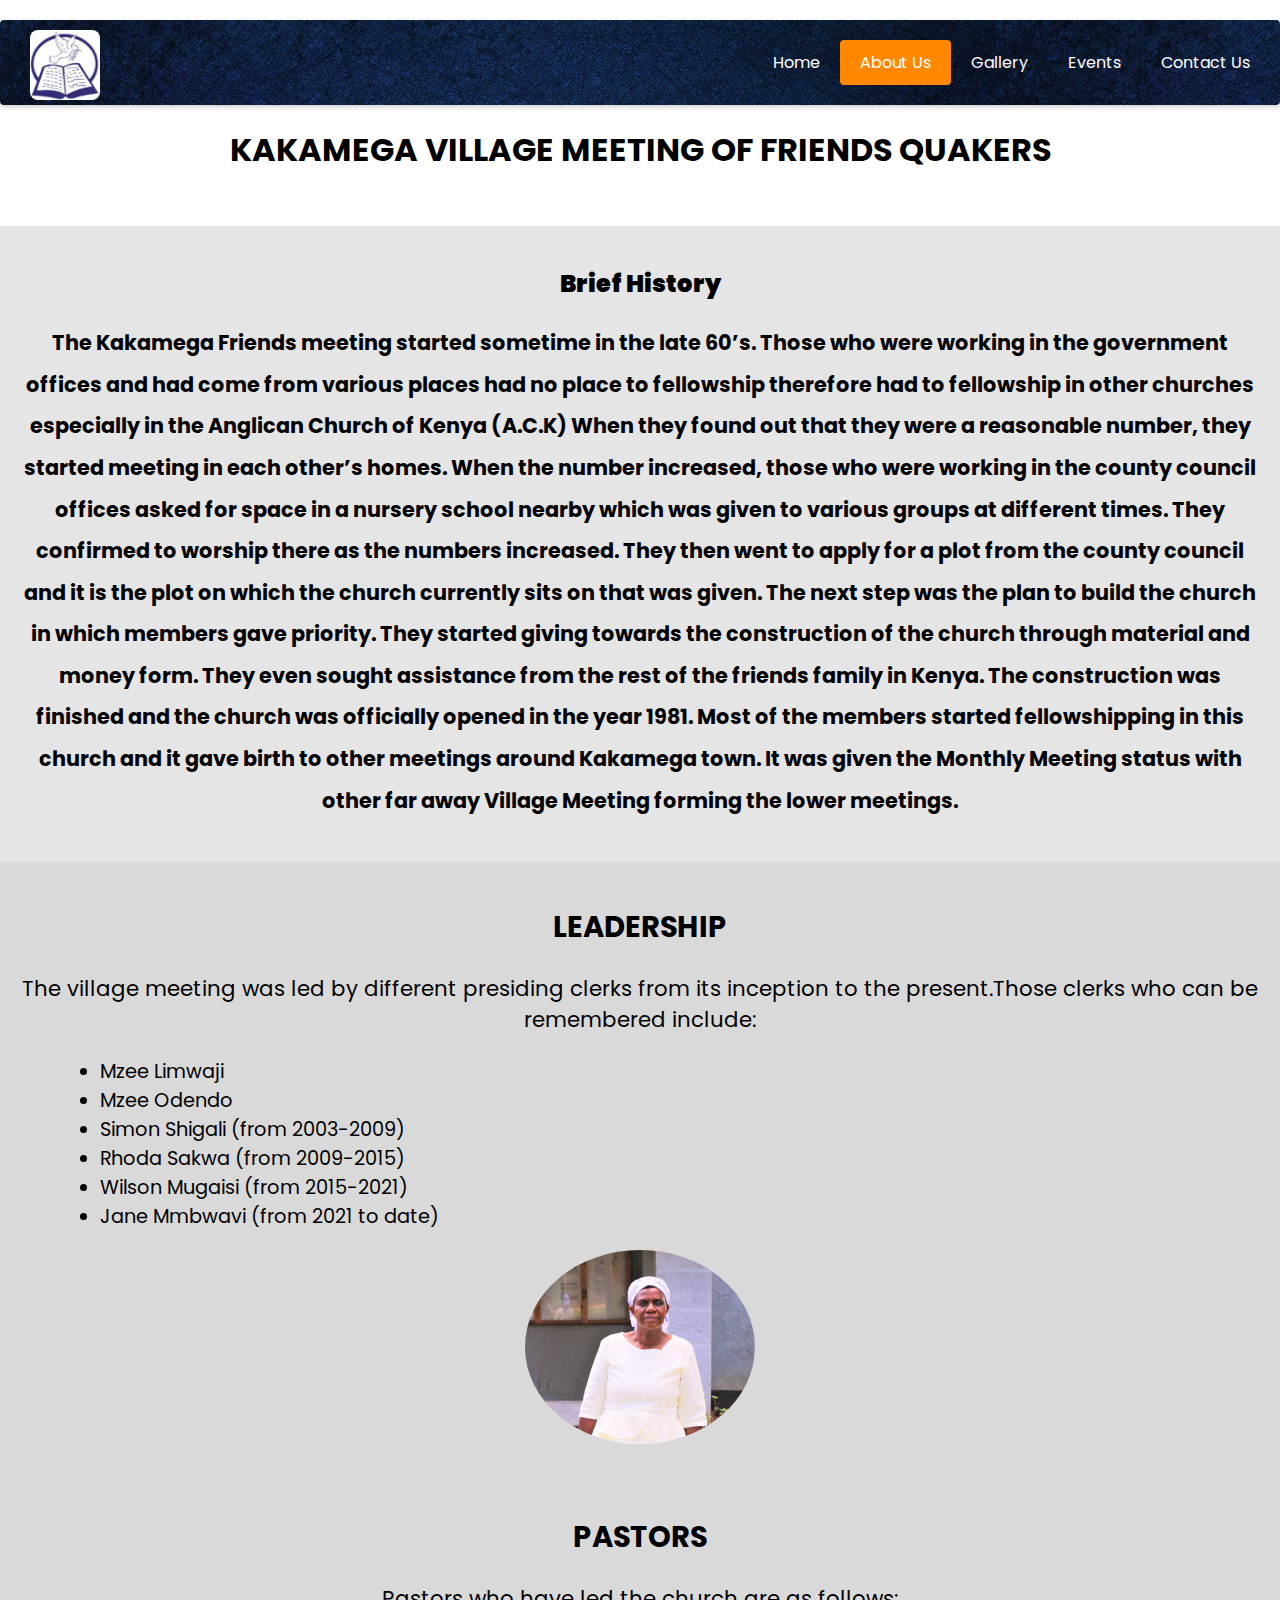
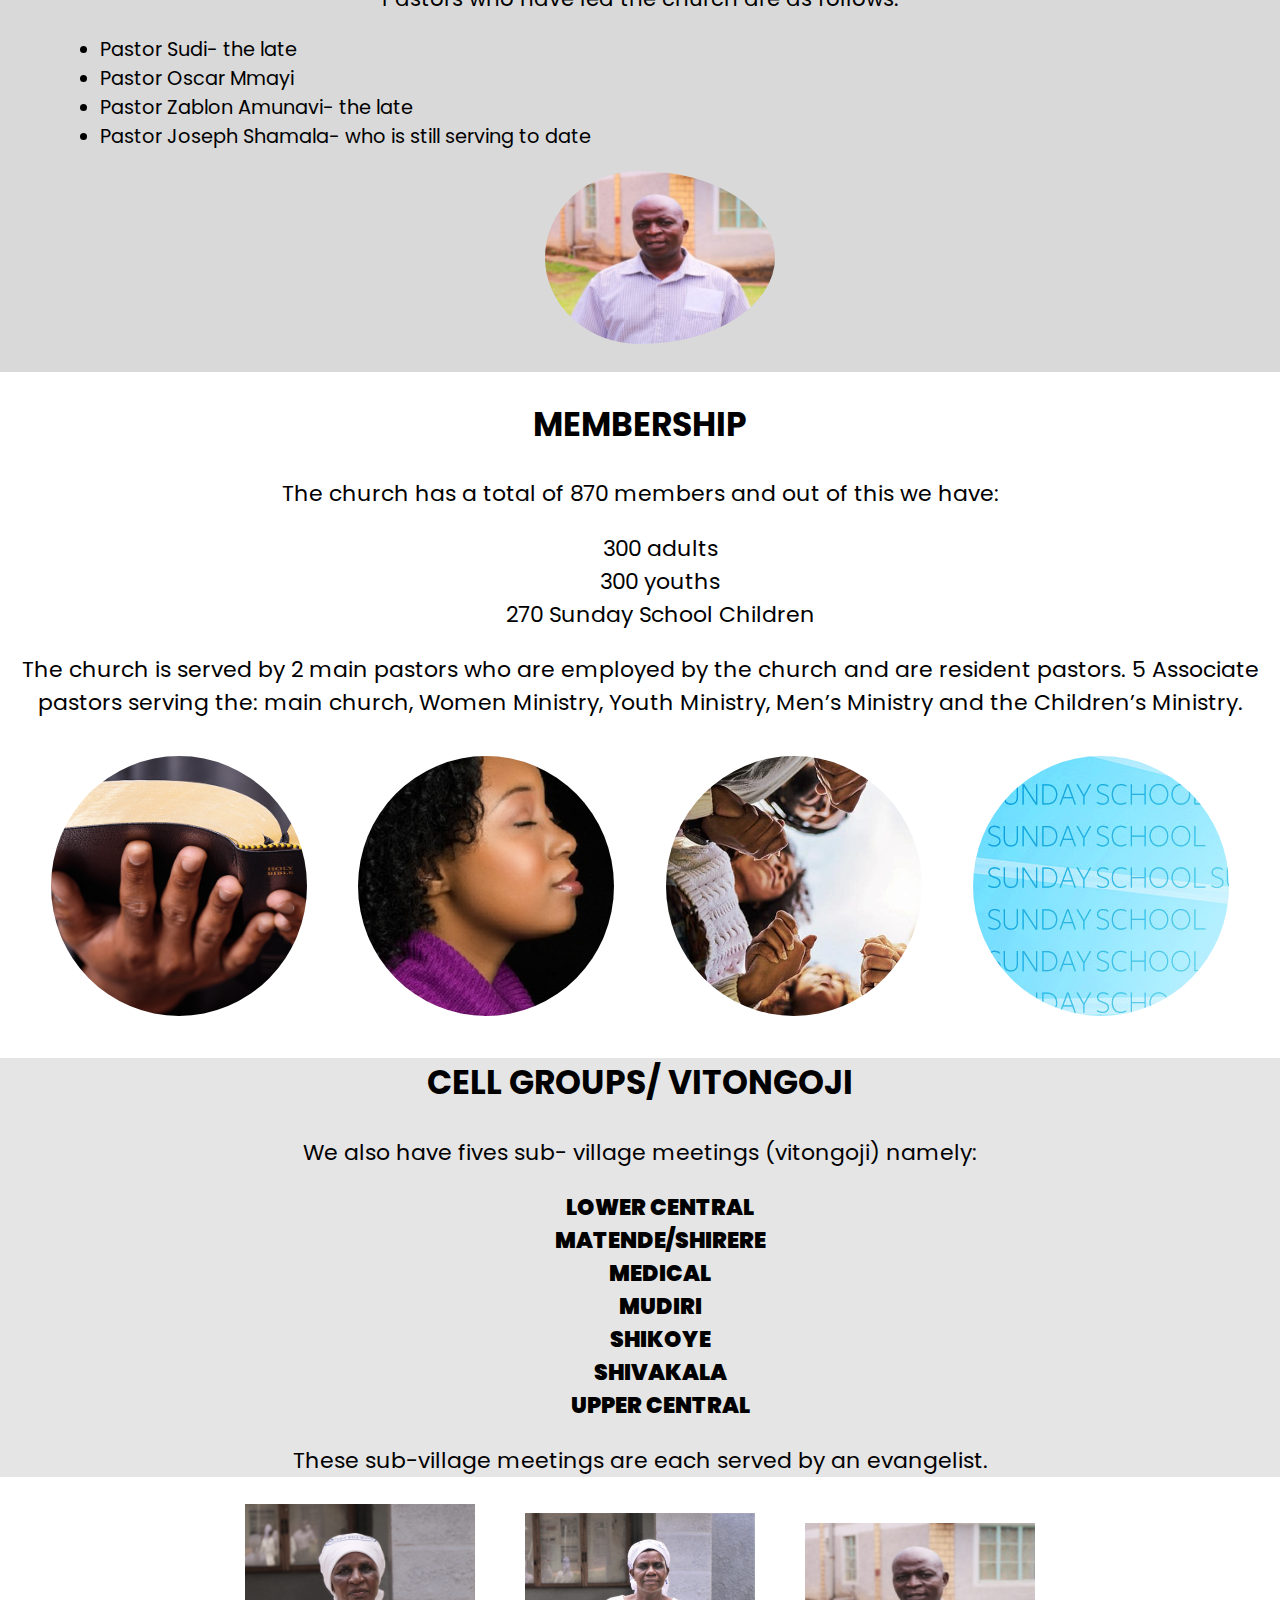
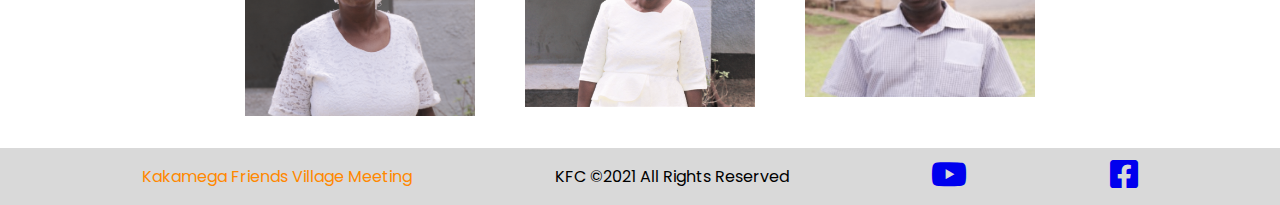
==== commit 858c3cb4: "modified events page" ====
--- a/about.html
+++ b/about.html
@@ -48,7 +48,6 @@
     <main>
         <div class="h1">
             <h1>KAKAMEGA VILLAGE MEETING OF FRIENDS QUAKERS</h1>
-            
         </div>
         <div class="origin">
             <h2>Brief History</h2>
--- a/about.css
+++ b/about.css
@@ -4,8 +4,8 @@
     margin: 0;
     padding: 0;
     font-family: 'Poppins', sans-serif;
-    background: url(oip.jpg);
-    background-attachment: fixed;
+    /* background: url(oip.jpg);
+    background-attachment: fixed; */
 }
 header
 {
@@ -14,14 +14,14 @@
     /* max-width: 1200px; */
     margin: 20px auto;
     padding: 10px;
-    /* background: #fff; */
+    background: url(oip.jpg);
     box-sizing: border-box;
     border-radius: 4px;
     box-shadow: 0 2px 5px rgba(0, 0, 0, 0.2);
 }
 header.black
 {
-    background: rgba(0, 0, 0, .8);
+    background: rgba(0, 0, 0);
     height: 80px;
     padding: 8px 50px;
 }
@@ -132,75 +132,186 @@
         margin: 0;
     }
 }
+.h1
+{
+    margin-bottom: 20px;
+    height: 80px;
+    text-align: center;
+    color: #000;
+}
 .origin
 {
     padding: 20px;
     height: auto;
-    width: 100%;
-    background: rgba(255, 255, 255, 0.3);
+    align-items: center;
+    /* width: 100%; */
+    background: rgba(0, 0, 0, .1);
+    /* display: flex;
+    align-items: center;
+    justify-content: center; */
 }
 .origin h2
 {
-    font-size: 50px;
-    display: flex;
-    justify-content: center;
-    align-items: center;
-}
-.origin h3
+    text-align: center;
+    font-weight: 900;
+}
+/* .origin h3
 {
     font-size: 30px;
-}
+} */
 .origin p
 {
-    font-size: 20px;
+    font-size: 1.3em;
     font-weight: 700;
     line-height: 2em;
+    text-align: center;
 }
 .leadership
 {
-    margin-top: 20px;
+    margin-top: 0;
+    margin-bottom: 0;
     height: auto;
     width: 100%;
-    display: flex;
+    /* display: flex;
     justify-content: space-evenly;
-    align-items: inherit;
+    align-items: inherit; */
+    font-size: 1.1em;
+    background: rgba(0, 0, 0, .15);
+}
+.leaders
+{
+    padding: 20px;
+    color: #000;
+    text-align: center;
+    font-size: 1.1em;
+    /* display: flex; */
+
+}
+.leaders p
+{
     font-size: 20px;
-    background: rgba(255, 255, 255, .2);
-}
-.leaders
+    text-align: center;
+    font-size: 1.1em;
+}
+.leaders ul
+{
+    margin-left: 40px;
+    text-align: left;
+    /* list-style: none; */
+}
+.leaders img
+{
+    width: 230px;
+    border-radius: 50%;
+    /* margin-left: 40px; */
+}
+.pastors
 {
     padding: 20px;
-    color: #fff;
-}
-.leaders p
+    color: #000;
+    font-size: 1.1em;
+    text-align: center;
+}
+.pastors p
 {
     font-size: 20px;
-}
-.pastors
-{
-    padding: 20px;
-    color: #fff;
-}
-.pastors p
-{
-    font-size: 20px;
+    text-align: center;
+    font-size: 1.1em;
+}
+.pastors ul
+{
+    margin-left: 40px;
+    text-align: left;
+}
+.pastors img
+{
+    width: 230px;
+    border-radius: 50%;
+    padding-left: 40px;
 }
 .objectives
 {
-    padding: 20px;
+    margin-top: 0;
     height: auto;
     width: 100%;
     font-size: 20px;
-    color: #fff;
-}
-.images
+    color: #000;
+}
+.membership
+{
+    text-align: center;
+    font-size: 1.1em;
+}
+.membership ul
+{
+   list-style: none;
+}
+.circles
 {
     display: flex;
     justify-content: space-evenly;
     align-items: center;
     height: 290px;
-    /* margin: 20px; */
-    background: rgba(255, 255, 255, .1);
+    /* background: #000; */
+}
+.circles .qmen
+{
+    height: 260px;
+    width: 20%;
+    margin-top: 20px;
+    margin-bottom: 20px;
+    background: url(qmenbible.jpg);
+    background-size: cover;
+    border-radius: 50%;
+}
+.circles .usfw
+{
+    height: 260px;
+    width: 20%;
+    margin-top: 20px;
+    margin-bottom: 20px;
+    background: url(usfwPraying.jpg);
+    background-size: cover;
+    border-radius: 50%;
+}
+.circles .yfp
+{
+    height: 260px;
+    width: 20%;
+    margin-top: 20px;
+    margin-bottom: 20px;
+    background: url(youth.jpg);
+    background-size: cover;
+    border-radius: 50%;
+}
+.circles .children
+{
+    height: 260px;
+    width: 20%;
+    margin-top: 20px;
+    margin-bottom: 20px;
+    background: url(circles/children.jpg);
+    border-radius: 50%;
+}
+.cellgroups
+{
+    text-align: center;
+    font-size: 1.1em;
+    background: rgba(0, 0, 0, .1);
+}
+.cellgroups ul
+{
+    list-style: none;
+    font-weight: 900;
+}
+/* .images
+{
+    display: flex;
+    justify-content: space-evenly;
+    align-items: center;
+    height: 290px;
+    margin: 20px;
+    margin-top: 0;
 }
 .images .pc
 {
@@ -208,7 +319,9 @@
     width: 20%;
     margin-top: 20px;
     margin-bottom: 20px;
-    background: rgb(5, 5, 5);
+    background: url(pc/pcl.jpg);
+    filter: grayscale(50%);
+    transition: 1s;
 }
 .images .vpc
 {
@@ -216,7 +329,9 @@
     width: 20%;
     margin-top: 20px;
     margin-bottom: 20px;
-    background: rgb(5, 5, 5);
+    background: url(pc/Village\ meeting\ P.C);
+    filter: grayscale(50%);
+    transition: 1s;
 }
 .images .pst
 {
@@ -224,32 +339,75 @@
     width: 20%;
     margin-top: 20px;
     margin-bottom: 20px;
-    background: rgb(5, 5, 5);
+    background: url(pas.jpg);
+    filter: grayscale(50%);
+    transition: 1s;
+}
+.images .pc:hover
+{
+    transform: scale(1.1);
+    filter: grayscale(0%);
+}
+.images .vpc:hover
+{
+    transform: scale(1.1);
+    filter: grayscale(0%);
+}
+.images .pst:hover
+{
+    transform: scale(1.1);
+    filter: grayscale(0%);
+} */
+.img-area
+{
+    display: flex;
+    flex-wrap: wrap;
+    flex-direction: row;
+    align-items: center;
+    justify-content: center;
+}
+.img-area img
+{
+    width: 230px;
+    padding: 5px;
+    filter: grayscale(50%);
+    transition: 1s;
+}
+.img-area img:hover
+{
+    filter: grayscale(0%);
+    transform: scale(1.1)
+}
+.single-img
+{
+    padding: 0  20px 20px;
 }
 .footer
 {
-    margin-top: 20px;
     height: auto;
     width: 100%;
-    background: rgba(255, 255, 255, .4);
+    background: rgba(0, 0, 0, .15);
 }
 .footer .copyright
 {
-    margin-left: 20px;
-    font-size: 18px;
-    font-weight: 200;
-    color: rgb(255, 136, 0);
-}
-.footer a
-{
-    margin: 20px;
-}
-.ytlogo
-{
-    height: 35px;
-    width: 35px;
-}
-.footer p
-{
-    margin-left: 20px;
+    /* width: 50%; */
+    color: #fff;
+    display: flex;
+    justify-content: space-evenly;
+}
+.footer .copyright .p1
+{
+    color: rgb(255, 136, 0);;
+}
+.footer .copyright .p2
+{
+    color: #000;
+}
+.footer .copyright .youtube
+{
+    margin-top: 10px;
+}
+.footer .copyright .facebook
+{
+    margin-top: 10px;
 }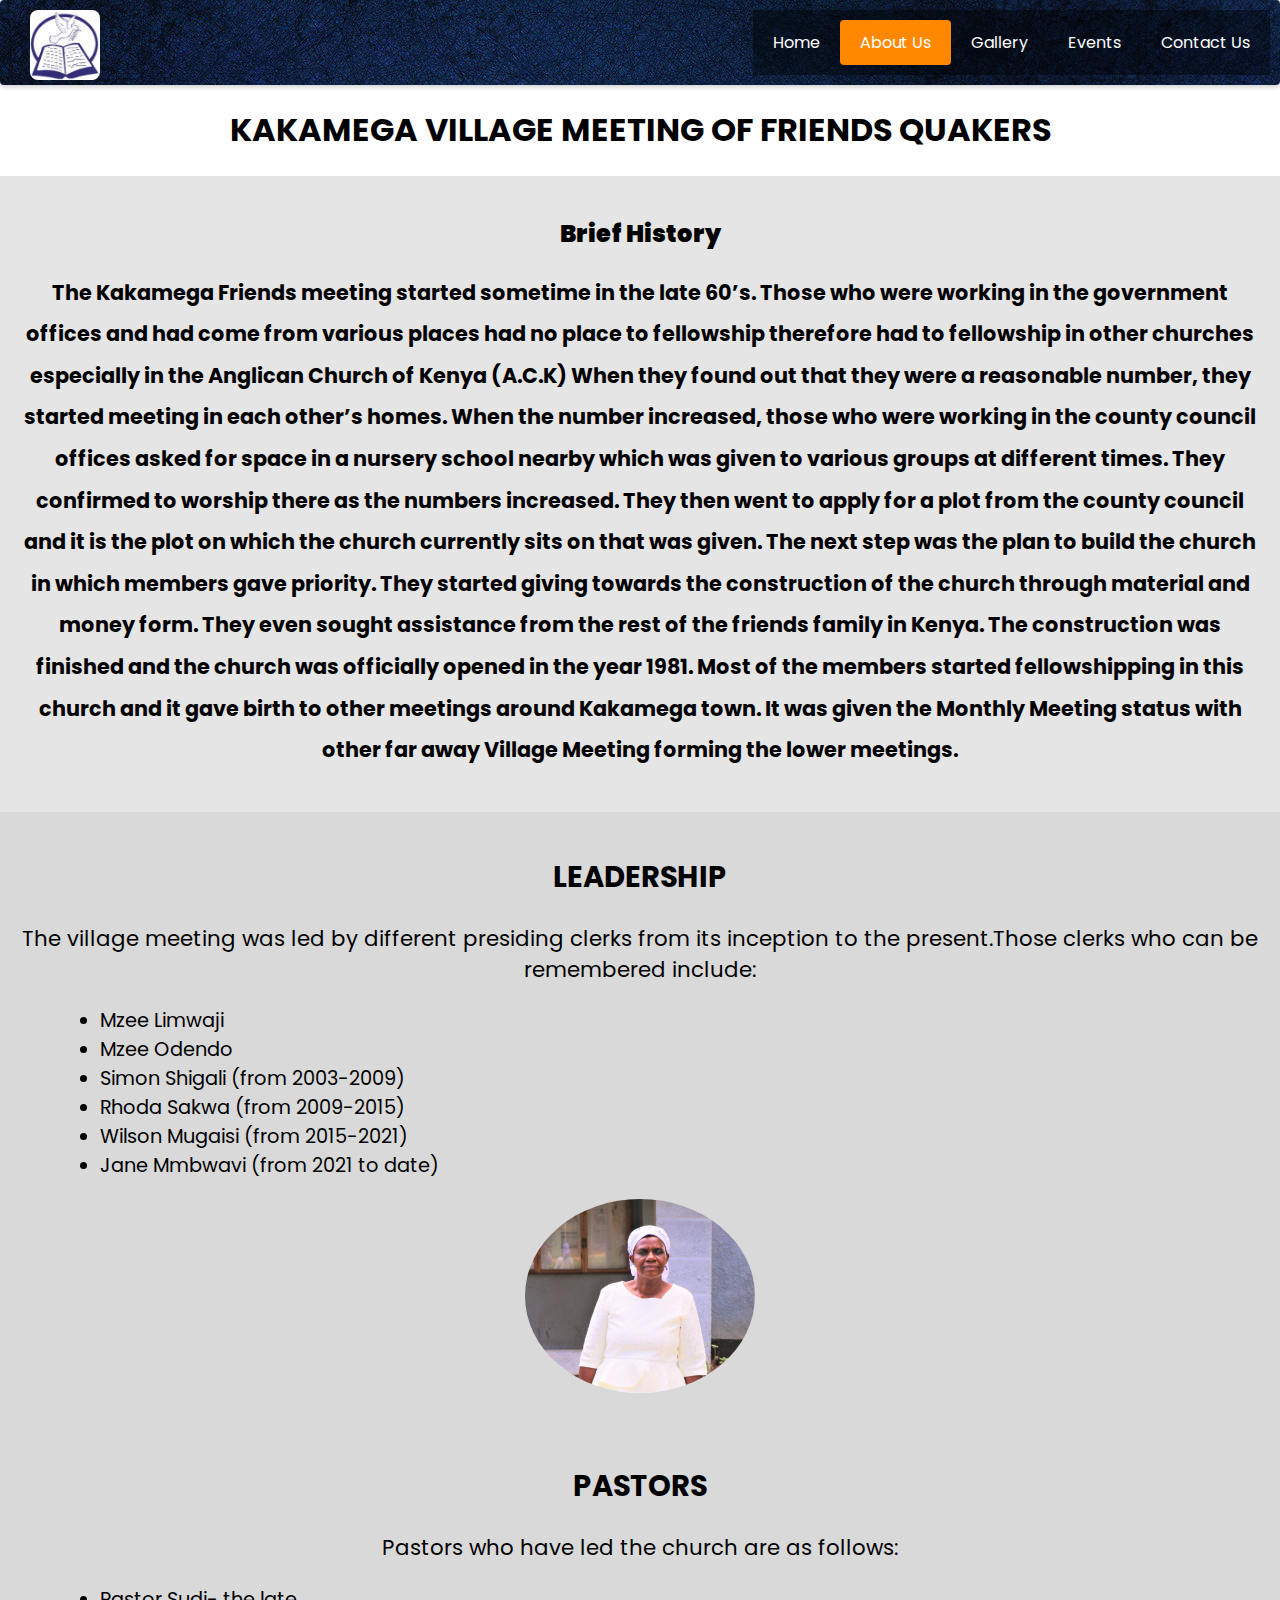
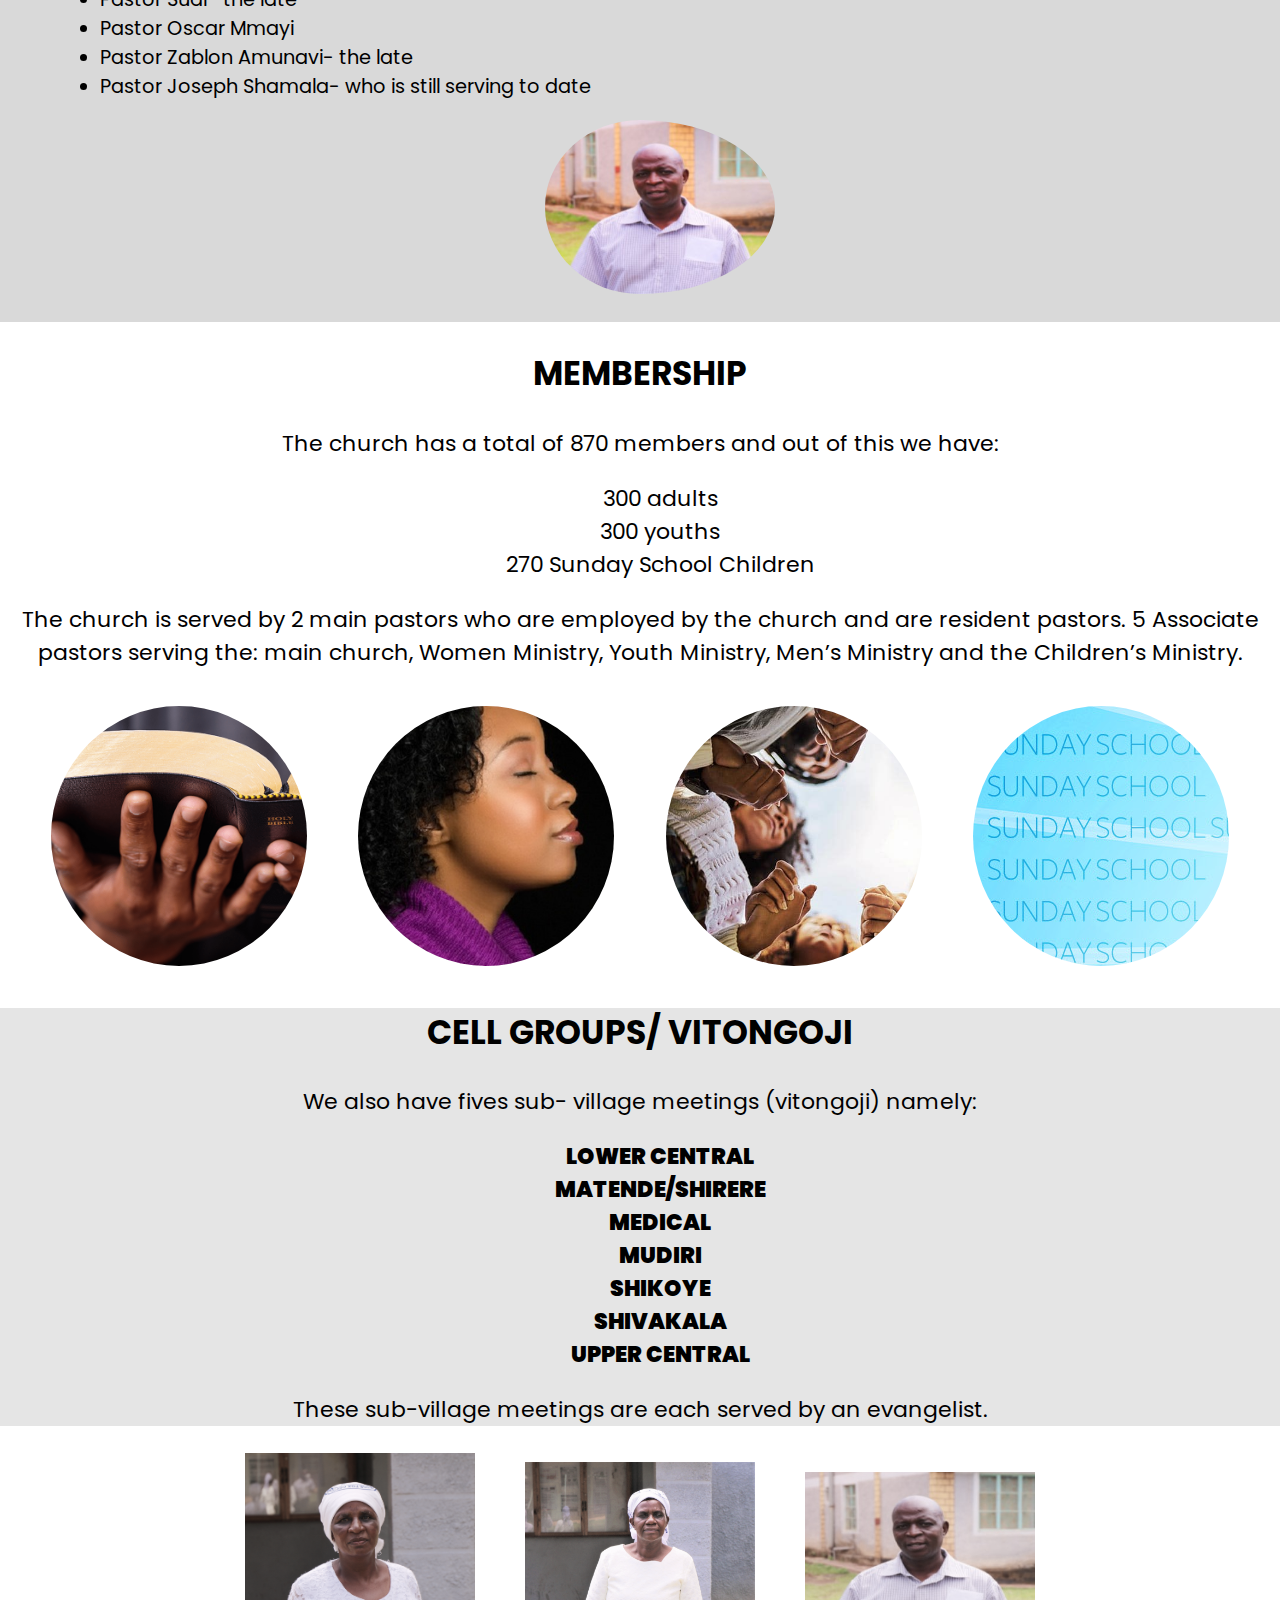
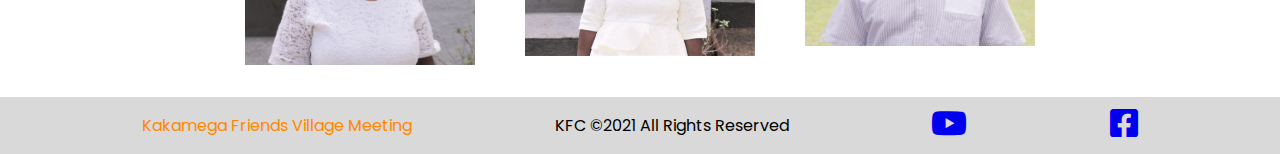
==== commit e1e2dcfe: "updated" ====
--- a/about.html
+++ b/about.html
@@ -50,19 +50,21 @@
             <h1>KAKAMEGA VILLAGE MEETING OF FRIENDS QUAKERS</h1>
         </div>
         <div class="origin">
-            <h2>Brief History</h2>
-            <P>The Kakamega Friends meeting started sometime in the late 60’s. 
-                Those who were working in the government offices and had come from various places had no place to fellowship therefore had to fellowship in other churches especially in the Anglican Church of Kenya (A.C.K) 
-                When they found out that they were a reasonable number, they started meeting in each other’s homes.
-                When the number increased, those who were working in the county council offices asked for space in a nursery school nearby which was given to various groups at different times.
-                They confirmed to worship there as the numbers increased. 
-                They then went to apply for a plot from the county council and it is the plot on which the church currently sits on that was given.
-                The next step was the plan to build the church in which members gave priority. They started giving towards the construction of the church through material and money form.
-                They even sought assistance from the rest of the friends family in Kenya.
-                The construction was finished and the church was officially opened in the year 1981.
-                Most of the members started fellowshipping in this church and it gave birth to other meetings around Kakamega town.
-                It was given the Monthly Meeting status with other far away Village Meeting forming the lower meetings.
-            </P>
+            <div class="originBox">
+                <h2>Brief History</h2>
+                <P>The Kakamega Friends meeting started sometime in the late 60’s. 
+                    Those who were working in the government offices and had come from various places had no place to fellowship therefore had to fellowship in other churches especially in the Anglican Church of Kenya (A.C.K) 
+                    When they found out that they were a reasonable number, they started meeting in each other’s homes.
+                    When the number increased, those who were working in the county council offices asked for space in a nursery school nearby which was given to various groups at different times.
+                    They confirmed to worship there as the numbers increased. 
+                    They then went to apply for a plot from the county council and it is the plot on which the church currently sits on that was given.
+                    The next step was the plan to build the church in which members gave priority. They started giving towards the construction of the church through material and money form.
+                    They even sought assistance from the rest of the friends family in Kenya.
+                    The construction was finished and the church was officially opened in the year 1981.
+                    Most of the members started fellowshipping in this church and it gave birth to other meetings around Kakamega town.
+                    It was given the Monthly Meeting status with other far away Village Meeting forming the lower meetings.
+                </P>
+            </div>
         </div>
         <div class="leadership">
             <!-- <div class="h2"><h2>LEADERSHIP</h2></div> -->
@@ -135,9 +137,9 @@
             </div>
         </div>
         <div class="img-area">
-            <div class="single-img"><img src="pc/mmpc.jpg" alt=""></div>
-            <div class="single-img"><img src="pc/pcl.jpg" alt=""></div>
-            <div class="single-img"><img src="p sham/pas.jpg" alt=""></div>
+            <div class="single-img"><a href="gallery.html"><img src="pc/mmpc.jpg" alt=""></a></div>
+            <div class="single-img"><a href="gallery.html"><img src="pc/pcl.jpg" alt=""></a></div>
+            <div class="single-img"><a href="gallery.html"><img src="p sham/pas.jpg" alt=""></a></div>
         </div>
     </main>
     <footer class="footer">
--- a/about.css
+++ b/about.css
@@ -12,7 +12,7 @@
     position: relative;
     width: 100%;
     /* max-width: 1200px; */
-    margin: 20px auto;
+    /* margin: 20px auto; */
     padding: 10px;
     background: url(oip.jpg);
     box-sizing: border-box;
@@ -23,6 +23,10 @@
 {
     background: rgba(0, 0, 0);
     height: 80px;
+    z-index: 12;
+    margin-top: 0;
+    transition: .3s;
+    position: fixed;
     padding: 8px 50px;
 }
 header a.logo
@@ -50,6 +54,17 @@
 {
     height: 65px;
 }
+@media (max-width: 768px)
+{
+    header.black
+    {
+        background: rgba(0, 0, 0, .9);
+    }
+    header.black a.logo .logopic
+    {
+        height: 55px;
+    }
+}
 nav
 {
     float: right;
@@ -63,6 +78,7 @@
    margin: 0;
    padding: 0;
     display: flex;
+    background: rgba(0, 0, 0, 0.4);
 }
 nav ul li
 {
@@ -135,7 +151,7 @@
 .h1
 {
     margin-bottom: 20px;
-    height: 80px;
+    height: auto;
     text-align: center;
     color: #000;
 }
@@ -410,4 +426,21 @@
 .footer .copyright .facebook
 {
     margin-top: 10px;
+}
+@media (max-width: 768px)
+{
+    .footer .copyright .p1,
+    .footer .copyright .p2
+    {
+        margin-left: 15px;
+    }
+}
+@media (max-width: 768px)
+{
+    .footer .copyright .youtube,
+    .footer .copyright .facebook
+    {
+        margin-left: 15px;
+        margin-right: 15px;
+    }
 }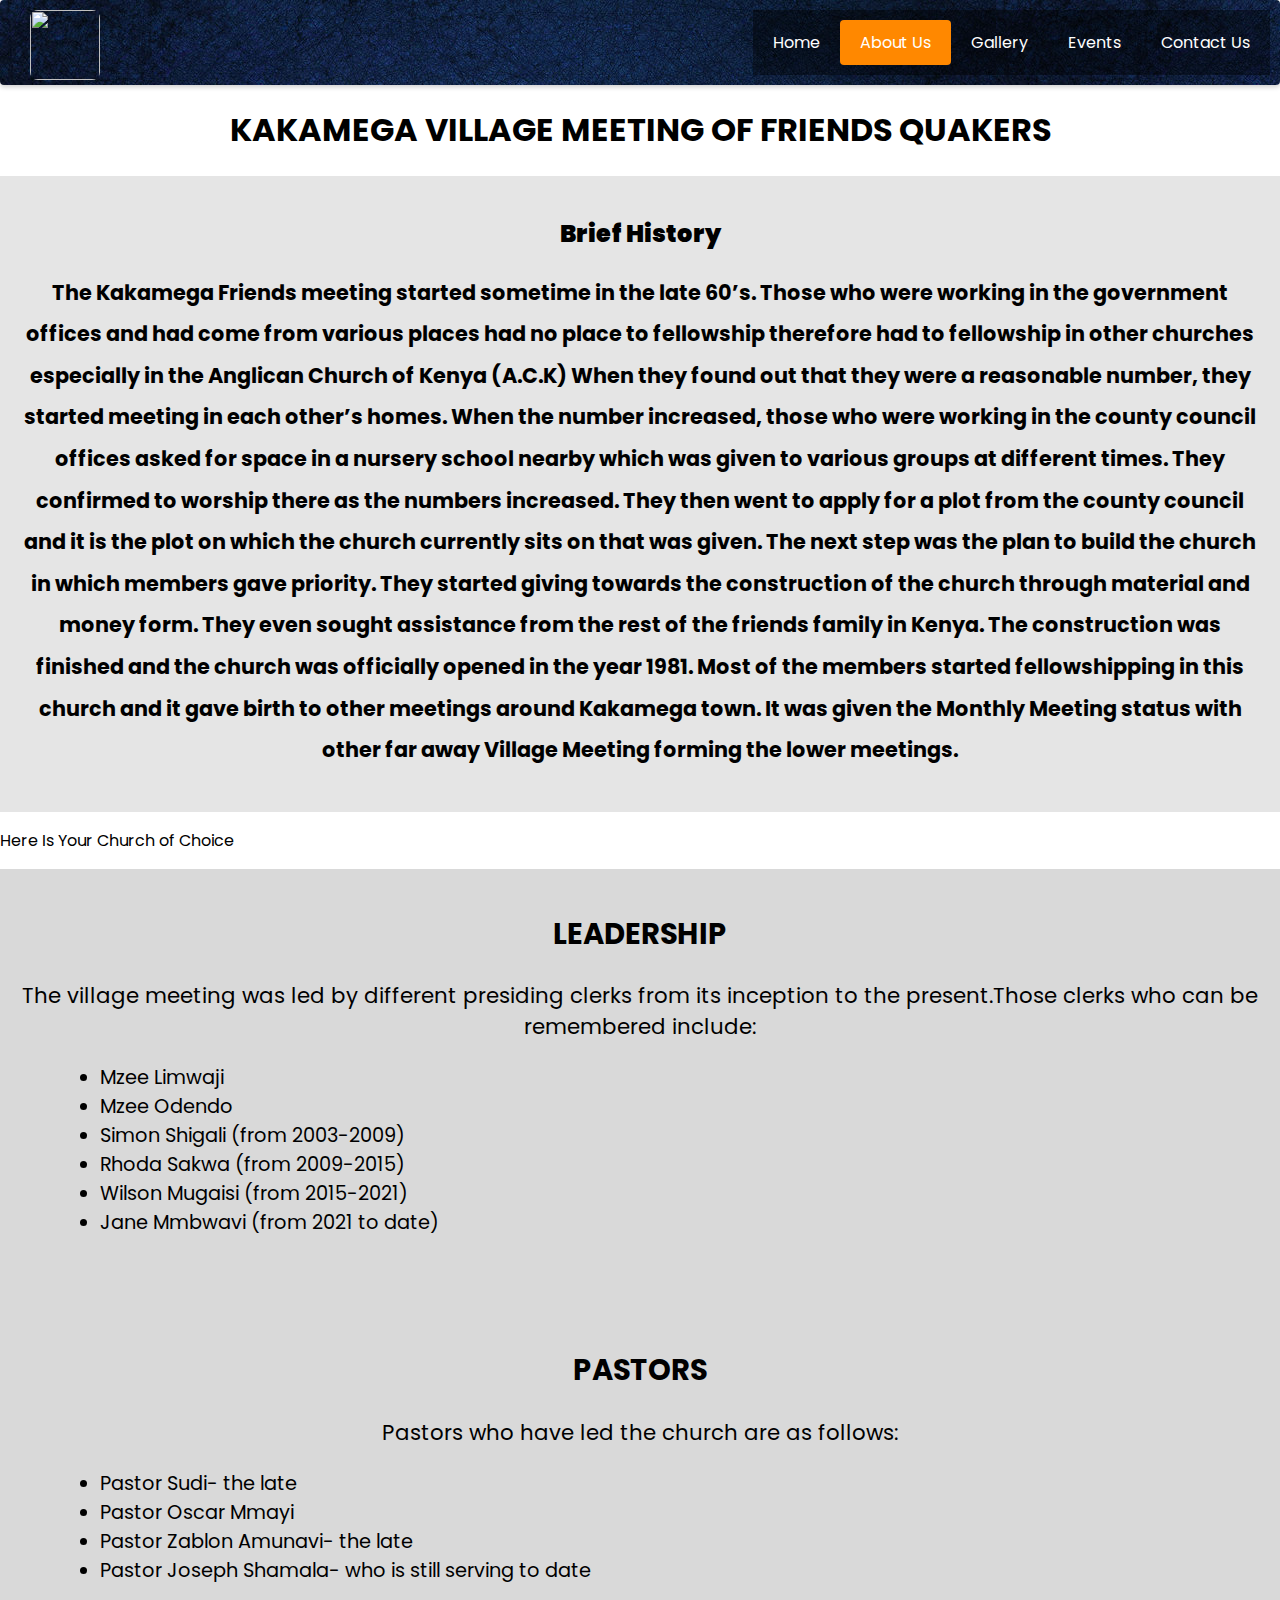
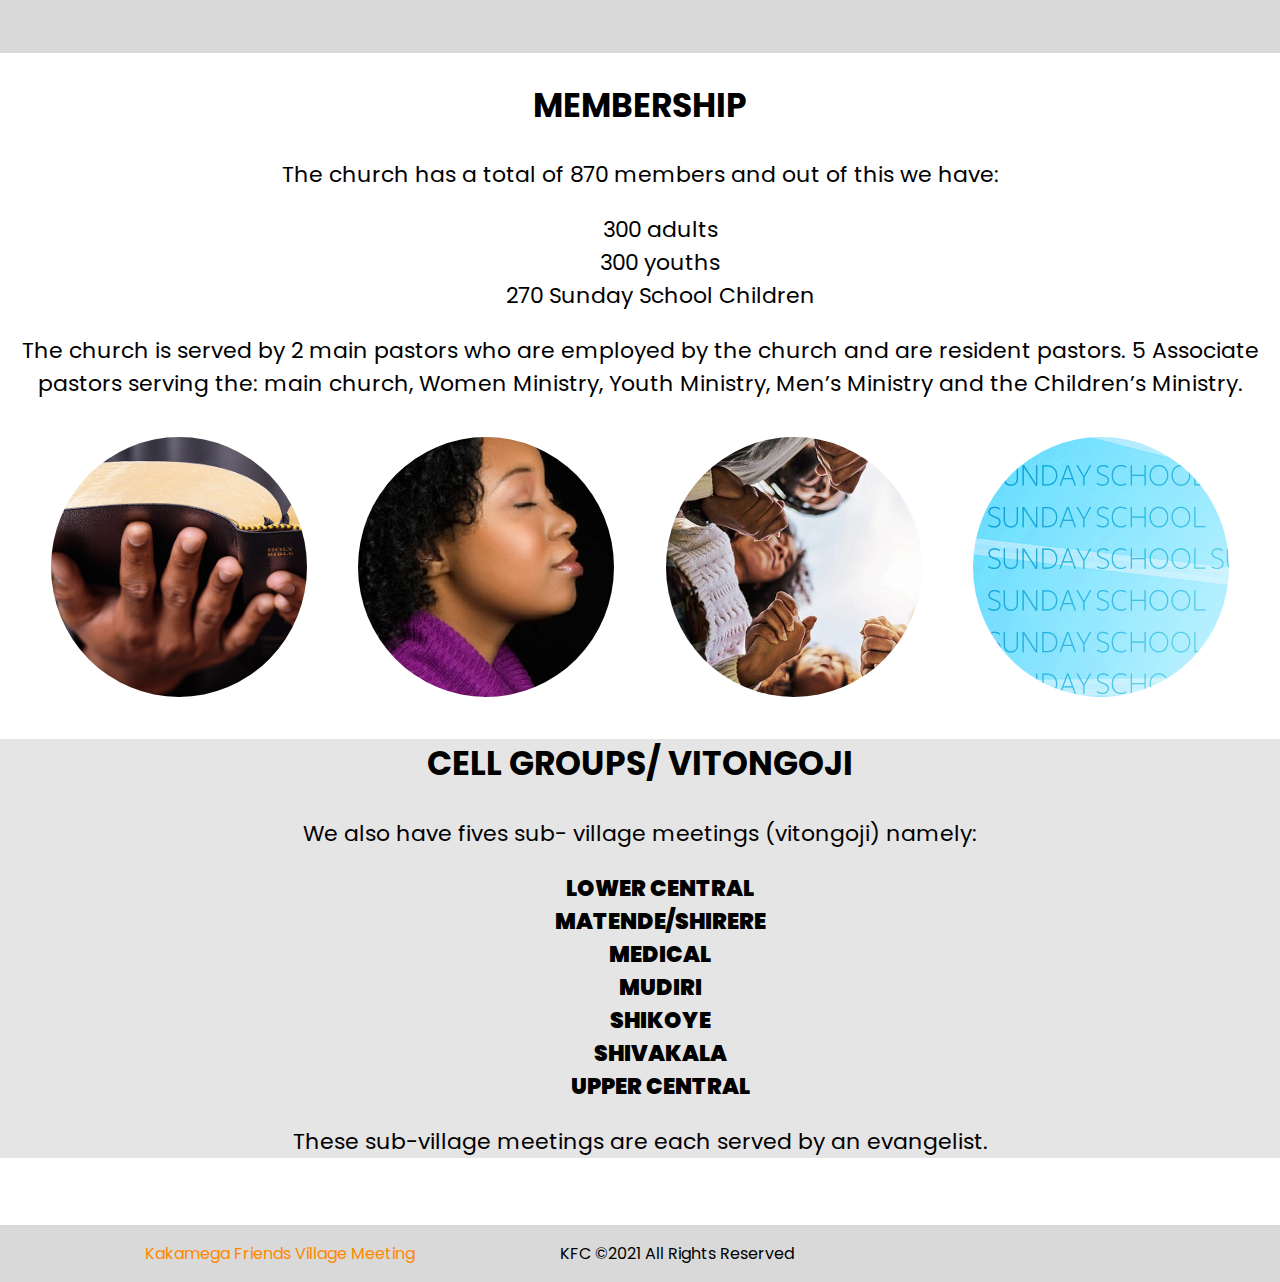
==== commit 21b156be: "updated" ====
--- a/about.html
+++ b/about.html
@@ -65,6 +65,10 @@
                     It was given the Monthly Meeting status with other far away Village Meeting forming the lower meetings.
                 </P>
             </div>
+            
+        </div>
+        <div class="originpic">
+                <p>Here Is Your Church of Choice</p>
         </div>
         <div class="leadership">
             <!-- <div class="h2"><h2>LEADERSHIP</h2></div> -->
